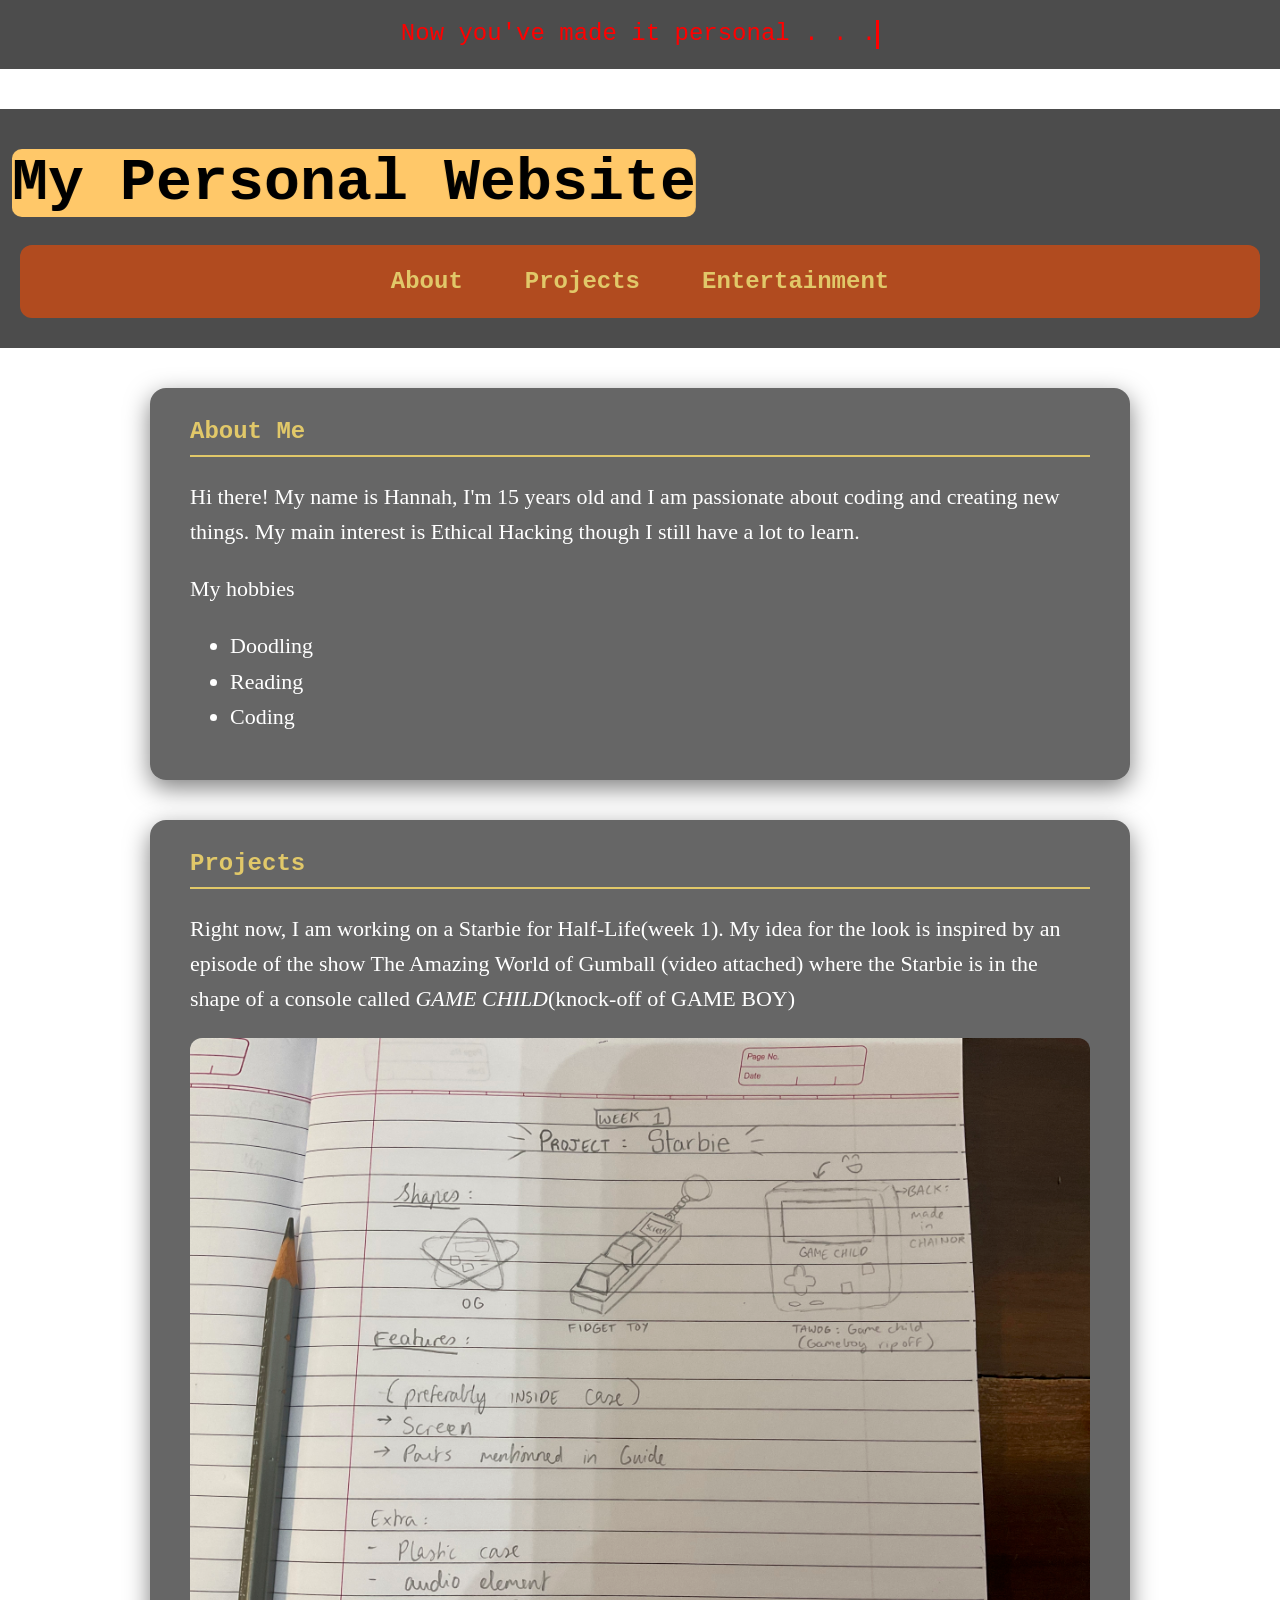
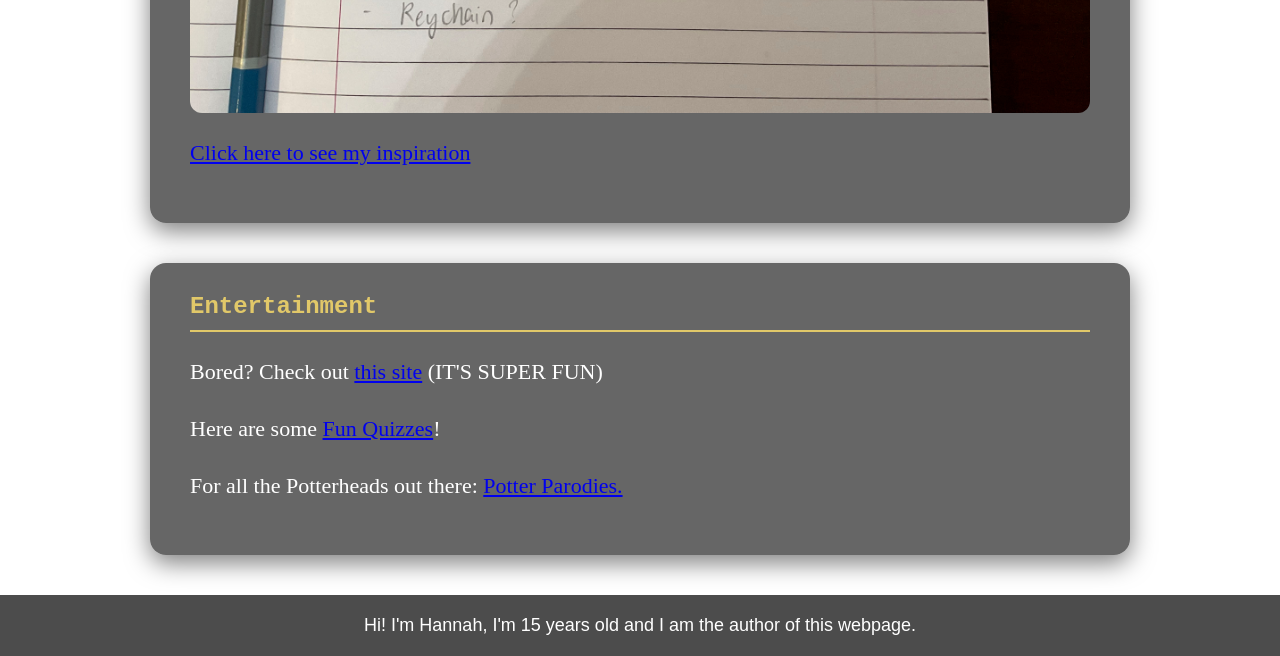
==== index.html @ e199ce32 "Renamed main.html to index.html and modified main.css to update styles for the index page." ====
<!DOCTYPE html>
<html>
<head><title>  My Personal Website  </title>
    <meta name="viewport" content="width=device-width, initial-scale=1">
    <link rel="stylesheet" href="main.css">

</head>
<header><p class="typing">Now you've made it personal . . .   </p></header>
<body>
    <header>
<h1>
    <marquee scrollamount = "30" direction = "left" behavior = "alternate">
        <mark>My Personal Website</mark></marquee></h1>

<nav>
    <a href="#about">About</a>
    <a href="#projects">Projects</a>
    <a href="#entertainment">Entertainment</a>
</nav>
</header>
<section id="about">
<h2>About Me</h2>
<p>Hi there! My name is Hannah, I'm 15 years old and I am passionate about coding and creating new things. My main interest is Ethical Hacking though I still have a lot to learn.</p>


<p>My hobbies</p>
<ul>
    <li>Doodling</li>
    <li>Reading</li>
    <li>Coding</li>
</ul>
</section>

<section id="projects">
    <h2>Projects</h2>
    <p>Right now, I am working on a Starbie for Half-Life(week 1). My idea for the look is inspired by an episode of the show The Amazing World of Gumball (video attached) where the Starbie is in the shape of a console called <i>GAME CHILD</i>(knock-off of GAME BOY)</p>
    <img src="StarbieDraftPlan.jpg"alt="Starbie Plan (for week 1)" width="500" height="540">
    <p><a href="https://www.youtube.com/embed/u7JuNHFBRnM?si=xeoNb9q-H4W1TxR8" target="_blank">Click here to see my inspiration</a></p>
</section>

<section id="entertainment">
    <h2>Entertainment</h2>
    <p>Bored? Check out <a href="https://neal.fun" target="_blank">this site</a> (IT'S SUPER FUN)</p>
    <p>Here are some <a href="https://www.arealme.com" target="_blank">Fun Quizzes</a>!</p>
    <p>For all the Potterheads out there: <a href="https://www.youtube.com/embed/FPrdvJ9ts4w?si=kvIaHGB82zMGBKN-" target="_blank">Potter Parodies.</a></p>
   </section>

<footer>Hi! I'm Hannah, I'm 15 years old and I am the author of this webpage.</footer>

</body>
</html>
---- main.css ----
html{
    scroll-behaviour: smooth;
}
header{
    background-color: rgba(0,0,0,0.7);
    text-align: center;
    padding: 20px 0;
    margin-bottom: 40px;
}
.typing{
    line-height:1.2;
    margin:0 auto;
    padding:0;
    font-family:'courier new',courier,monospace;
    color: rgb(255, 0, 0);
    font-size: 24px;
    width: 33ch;
    overflow:hidden;
    white-space:nowrap;
    border-right: 3px solid rgb(255, 0, 0);
    animation: type 3s steps(28),blink 0.7s step-end infinite;
}
@keyframes type{
    from{
        width:0;
    }
}
@keyframes blink{
    50%{
        border-color:transparent;
    }
}

::-webkit-scrollbar{width:12px;}
::-webkit-scrollbar-track{background: rgb(0, 0, 0);}
::-webkit-scrollbar-thumb{background:rgb(71, 29, 255);border-radius:6px;}

body{
    background-image:url("https://wallpapercave.com/wp/wp13196799.jpg");
    background-size:cover;
    background-position:center;
    background-repeat:no-repeat;
    background-attachment:fixed;
    min-height:100vh;
    margin:0;
    color:white;
    font-family:cursive;
}

h1{
    color:royalblue;
    font-family:'Courier New', Courier, monospace;
    font-size: 60px;
    margin:20px 0 0;
    padding:0;
}

h1 mark{
    background-color: rgb(255,200,105);
    padding:0 10;
    border-radius: 10px;
}

nav {
    background-color:rgba(216, 76, 16, 0.73);
    padding:15px;
    display: flex;
    justify-content: center;
    gap:30px;
    border-radius:12px;
    margin:10px 20px;
    position: sticky;
    top: 10px;
    z-index:10;
}
nav a {
    color: rgb(225,200,105);
    font-family:'Courier New', Courier, monospace;
    font-size:24px;
    font-weight: bold;
    text-decoration:none;
    padding:8px 16px;
    border-radius:8px;
    transition:background-color 0.2s;
}
nav a:hover{
    background-color: rgb(244, 122, 0);
    color:white;
}

section{
    background-color:rgba(0,0,0,0.6);
    max-width:900px;
    margin:40px auto;
    padding:30px 40px;
    border-radius:16px;
    box-shadow:0 8px 25px rgba(0,0,0,0.5);
    scroll-margin-top:100px;
}
h2{
    color:rgb(225,200,105);
    font-family:'Courier New', Courier, monospace;
    font: size 40px;
    margin-top:0;
    border-bottom:2px solid rgb(225,200,105);
    padding-bottom:10px;
}
h3{
    font-size: 32px;
    margin-bottom:10px;
}
p,li{
    font-size:22px;
    line-height:1.6;
}
ul{
    list-style-type: disc;
}

img{
    display:block;
    width:100%;
    height: auto;
    margin:20px auto;
    border-radius: 12px;
}
iframe{
    display:block;
    width:100%;
    aspect-ratio:16/9;
    height:auto;
    border: none;
    border-radius: 12px;
    margin: 20px 0;
}

footer{
    background-color: rgba(0,0,0,0.7);
    text-align: center;
    padding: 20px;
    font-family: 'Segoe UI', Tahoma, Geneva, Verdana, sans-serif;
    font-size: 18px;
    margin-top: 40px;
}
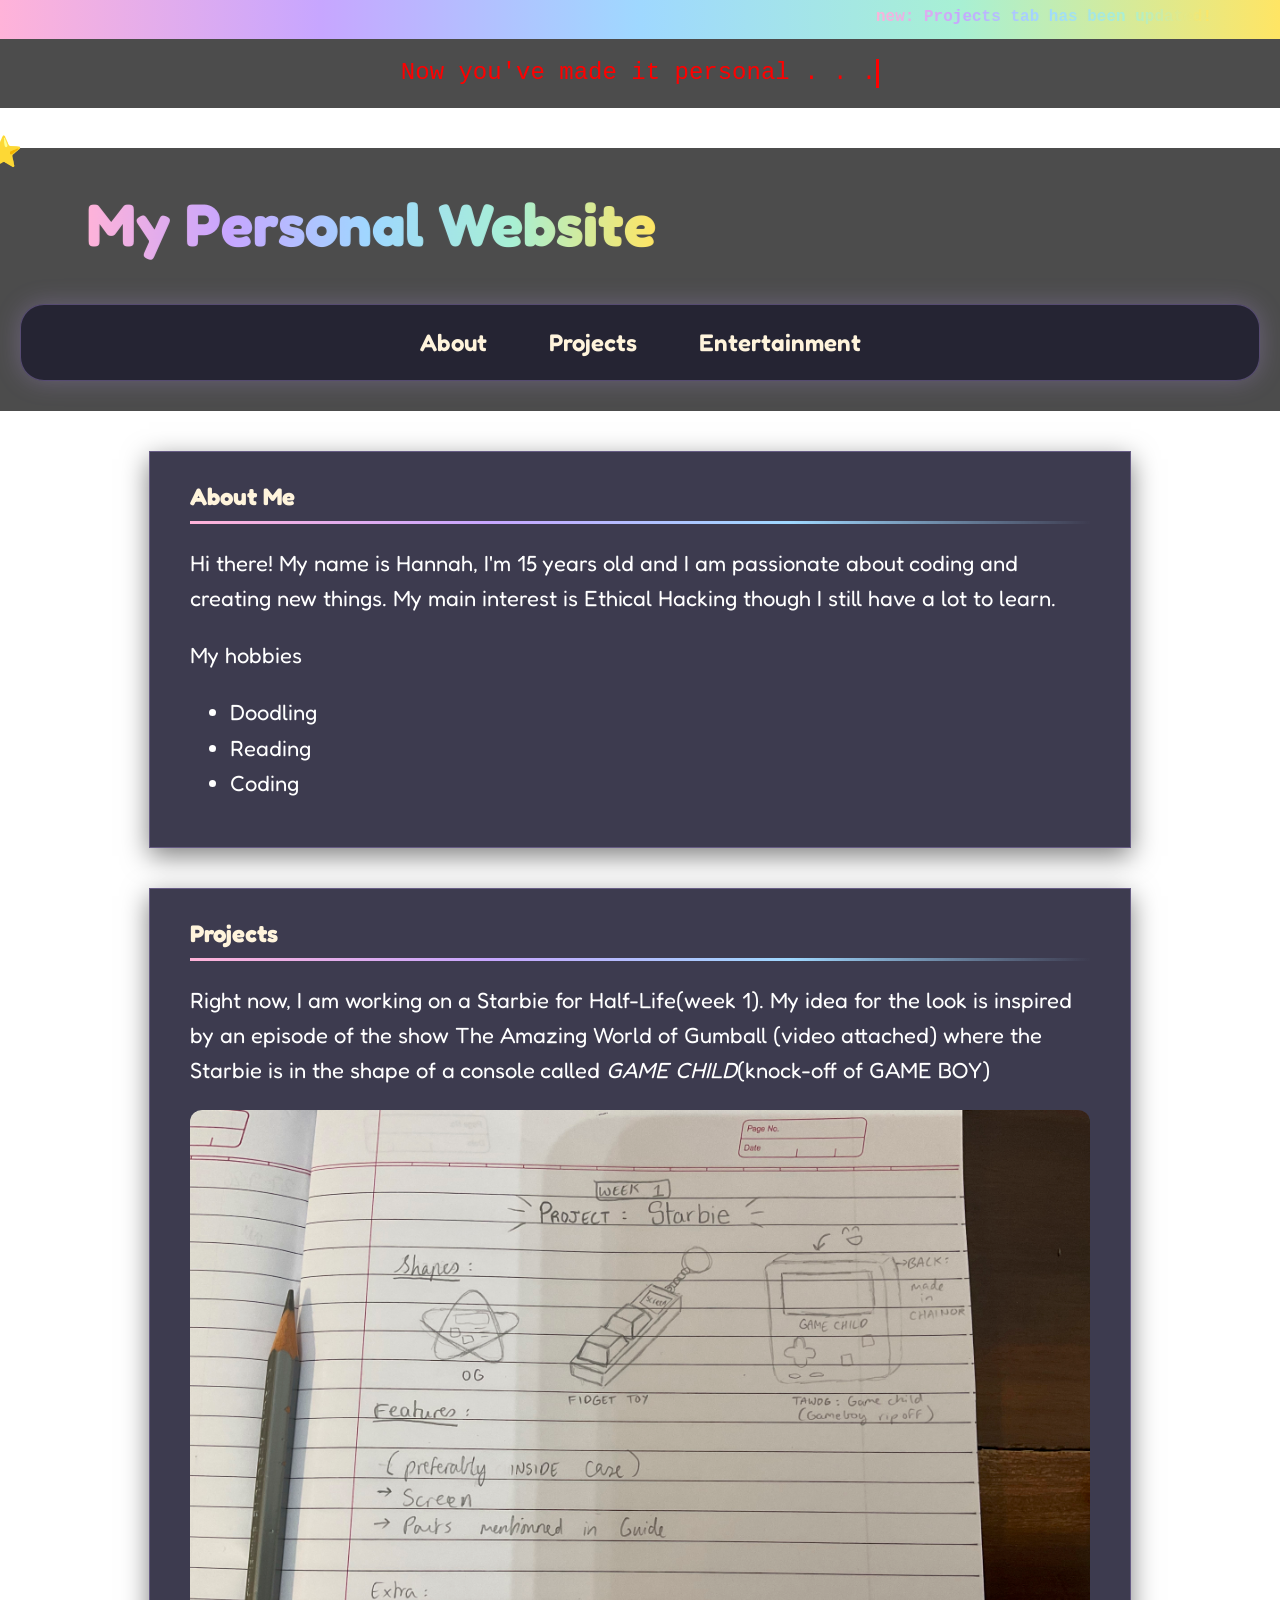
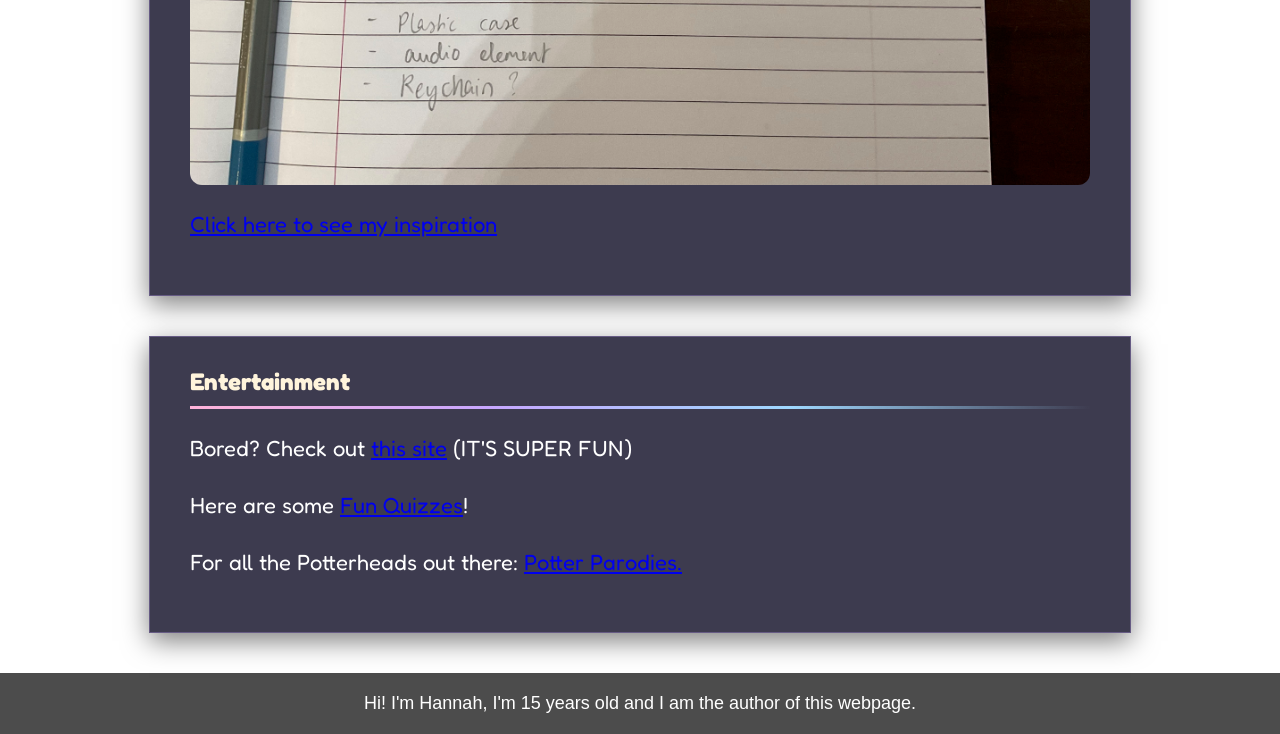
==== commit f777ac59: "Separate pages for website instead of sections" ====
--- a/index.html
+++ b/index.html
@@ -3,9 +3,20 @@
 <head><title>  My Personal Website  </title>
     <meta name="viewport" content="width=device-width, initial-scale=1">
     <link rel="stylesheet" href="main.css">
+    <link href ="https://fonts.googleapis.com/css2?family=Fredoka:wght@400;600&display=swap"rel="stylesheet">
 
 </head>
+
+<div class="banner"><marquee scrollamount = "20" direction = "left" behaviour = "alternate"><mark>new: Projects tab has been updated!</mark></marquee></div>
+
 <header><p class="typing">Now you've made it personal . . .   </p></header>
+
+<div id="cursor">⭐️</div>
+<script>
+    const cursor =document.getElementById("cursor");
+    document.addEventListener("mousemove",(e)=>{cursor.style.left=e.clientX+"px";cursor.style.top=e.clientY+"px";});
+</script>
+
 <body>
     <header>
 <h1>
@@ -13,8 +24,8 @@
         <mark>My Personal Website</mark></marquee></h1>
 
 <nav>
-    <a href="#about">About</a>
-    <a href="#projects">Projects</a>
+    <a href="index.html">About</a>
+    <a href="projects.html">Projects</a>
     <a href="#entertainment">Entertainment</a>
 </nav>
 </header>
--- a/main.css
+++ b/main.css
@@ -35,74 +35,145 @@
 ::-webkit-scrollbar-track{background: rgb(0, 0, 0);}
 ::-webkit-scrollbar-thumb{background:rgb(71, 29, 255);border-radius:6px;}
 
+
+*{cursor:none;}
+#cursor{
+    position:fixed;
+    margin-left:-15px;
+    margin-top:-15px;
+    font-size:30px;
+    color:rgb(225,200,105);
+    pointer-events:none;
+    z-index:9999;
+    animation:twinkle 1.2s ease-in-out infinite;
+}
+@keyframes twinkle{
+    0%,100%{
+        transform:scale(1);
+        text-shadow:0 0 5px white;
+    }
+    50%{
+        transform: scale(1.25);
+        text-shadow:0 0 15px white,0 0 30px rgb(225,200,105);
+    }
+}
+
 body{
-    background-image:url("https://wallpapercave.com/wp/wp13196799.jpg");
-    background-size:cover;
-    background-position:center;
+    min-height: 100vh;
+    margin:0;
+    color: white;
+    font-family:'Fredoka',sans-serif;
+}
+body{
+    background-image:url("https://img.magnific.com/free-photo/anime-night-sky-illustration_23-2151684322.jpg?semt=ais_hybrid&w=740&q=80");
+    background-size:130% auto;
+    
+    background-attachment:fixed;
     background-repeat:no-repeat;
-    background-attachment:fixed;
     min-height:100vh;
     margin:0;
     color:white;
-    font-family:cursive;
-}
-
+    font-family:'Fredoka',sans-serif;
+    animation:parallax linear;
+    animation-timeline:scroll();
+    
+}
+
+@keyframes parallax{
+    from{background-position:center top;}
+    to  {background-position: center bottom;}}
+
+
+.banner{
+    background: linear-gradient(90deg,#ffb3d9,#c7a6ff,#9fd8ff,#a8f0d4,#FFE564);
+    color:black;
+    padding:8px;
+    font-family:'courier New', Courier,monospace;
+    font-weight:bold;
+}
+.banner mark{
+    background: linear-gradient(90deg,#ffb3d9,#c7a6ff,#9fd8ff,#a8f0d4,#FFE564);
+    -webkit-background-clip: text;
+    background-clip:text;
+    color:transparent;
+    text-shadow:none;
+}
 h1{
     color:royalblue;
-    font-family:'Courier New', Courier, monospace;
+    font-family:'Fredoka',sans-serif;
     font-size: 60px;
-    margin:20px 0 0;
+    margin:20px 0 30px;
     padding:0;
-}
+    position:relative;
+    animation:float linear;
+    animation-timeline: view();
+}
+@keyframes float{
+    from{top:0px;}
+    to  {top:70px;}}
+
 
 h1 mark{
-    background-color: rgb(255,200,105);
-    padding:0 10;
-    border-radius: 10px;
+    background: linear-gradient(90deg, #ffb3d9,#c7a6ff,#9fd8ff,#a8f0d4,#FFE564);
+    -webkit-background-clip: text;
+    background-clip:text;
+    color:transparent;
+    text-shadow:none;
 }
 
 nav {
-    background-color:rgba(216, 76, 16, 0.73);
+    background-color:rgba(13,11,36,0.6);
+    border:1px solid rgba(199,166,255,0.3);
+    box-shadow: 0 0 25px rgba(199,166,255,0.25);
     padding:15px;
-    display: flex;
-    justify-content: center;
+    display:flex;
+    justify-content:center;
     gap:30px;
-    border-radius:12px;
+    border-radius: 24px;
     margin:10px 20px;
     position: sticky;
-    top: 10px;
+    top:10px;
     z-index:10;
 }
 nav a {
-    color: rgb(225,200,105);
-    font-family:'Courier New', Courier, monospace;
+    color: #fff4dc;
+    font-family:'Fredoka',sans-serif;
     font-size:24px;
-    font-weight: bold;
+    font-weight: 600;
     text-decoration:none;
     padding:8px 16px;
-    border-radius:8px;
+    border-radius:20px;
     transition:background-color 0.2s;
 }
 nav a:hover{
-    background-color: rgb(244, 122, 0);
-    color:white;
+    background:linear-gradient(90deg,#ffb3d9,#c7a6ff,#9fd8ff);
+    color:#0d0b24;
 }
 
 section{
-    background-color:rgba(0,0,0,0.6);
+    background-color:rgba(13,11,36,0.8);
+    border:1px solid rgba(199,166,255,0.3);
+    box-shadow:0 0 25px rgba(199,166,255,0.3);
     max-width:900px;
     margin:40px auto;
     padding:30px 40px;
-    border-radius:16px;
     box-shadow:0 8px 25px rgba(0,0,0,0.5);
     scroll-margin-top:100px;
+    animation: slide-up linear;
+    animation-timeline: view();
+    animation-range:0% 40%;
+}
+@keyframes slide-up{
+    from{transform:translate(0px,100px);}
+    to  {transform:translate(0px,0px);}
 }
 h2{
-    color:rgb(225,200,105);
-    font-family:'Courier New', Courier, monospace;
+    font-family:'Fredoka',sans-serif;
     font: size 40px;
     margin-top:0;
-    border-bottom:2px solid rgb(225,200,105);
+    border-bottom:3px solid;
+    border-image: linear-gradient(90deg, #ffb3d9,#c7a6ff,#9fd8ff,transparent) 1;
+    color:#fff4dc;
     padding-bottom:10px;
 }
 h3{
@@ -142,3 +213,5 @@
     font-size: 18px;
     margin-top: 40px;
 }
+
+
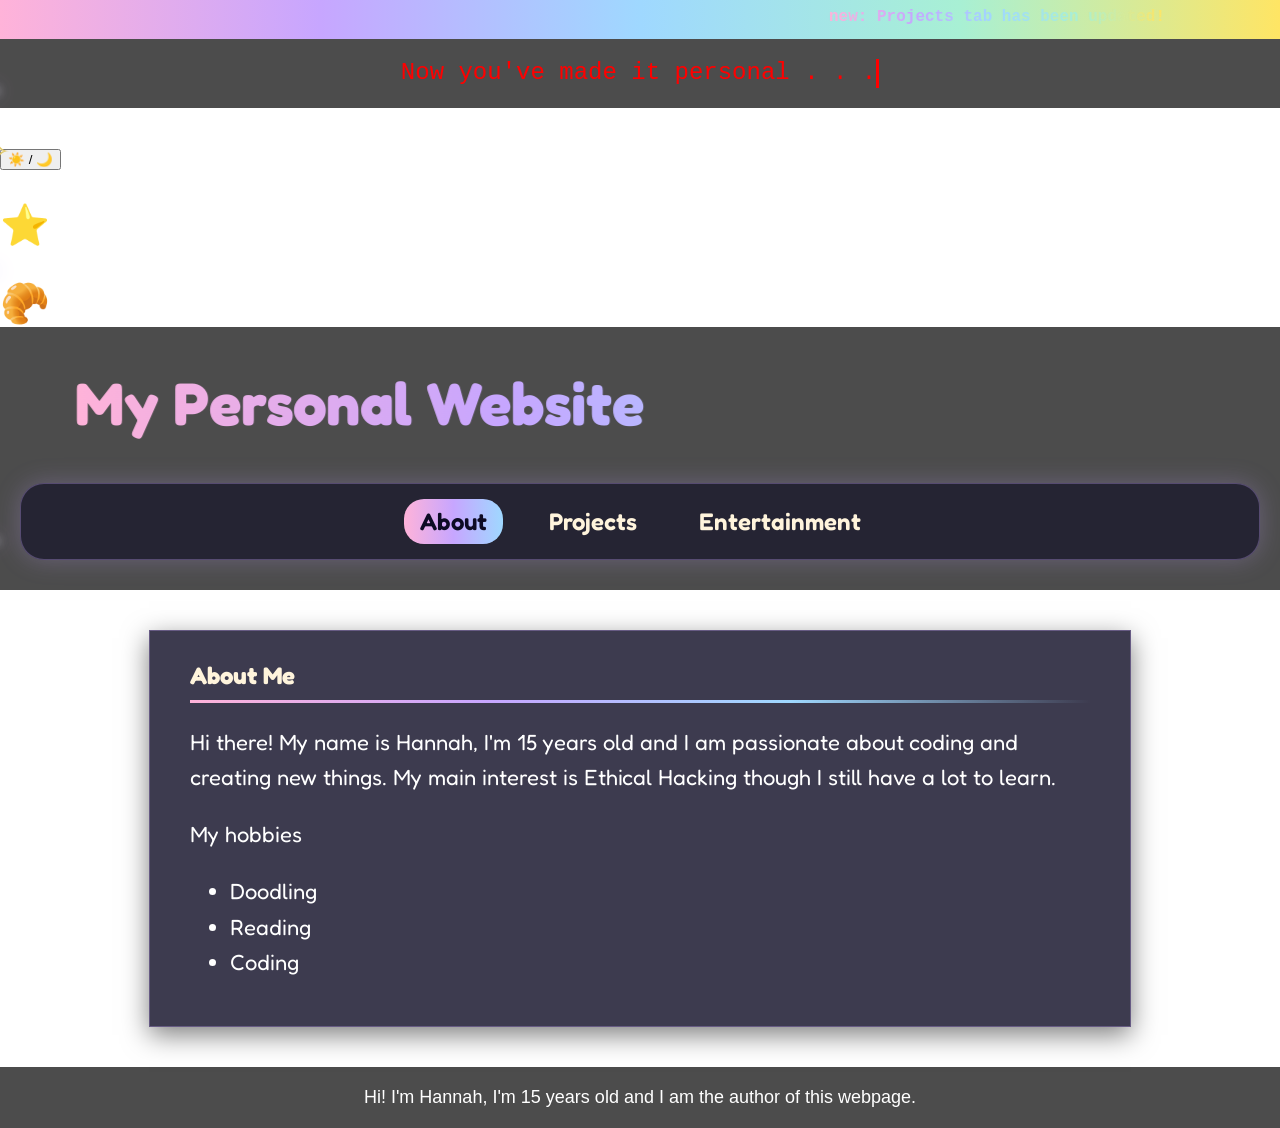
==== commit 8765c62f: "adding similar features onto other pages" ====
--- a/index.html
+++ b/index.html
@@ -11,22 +11,98 @@
 
 <header><p class="typing">Now you've made it personal . . .   </p></header>
 
-<div id="cursor">⭐️</div>
+<div id="cursor">✧</div>
+
+<div id="lightbox"><img id="lightbox-img" alt=""></div>
+
+<div class="progress"></div>
+
+
+<div class="star-game"></div>
+<button id="theme-btn"> ☀️ / 🌙 </button>
+
+<p><span id="star" class="floaty">⭐️</span>clicked <span id="count"> 0 </span> times</p>
+</div>
+<body>
+
 <script>
     const cursor =document.getElementById("cursor");
     document.addEventListener("mousemove",(e)=>{cursor.style.left=e.clientX+"px";cursor.style.top=e.clientY+"px";});
+
+document.getElementById("theme-btn").addEventListener("click",()=>{
+    document.body.classList.toggle("day");
+});
+
+
+let count=0;
+document.getElementById("star").addEventListener("click",()=>{
+    count++;
+    document.getElementById("count").textContent=count;
+});
+
+const lightbox=document.getElementById("lightbox");
+const lightboxImg=document.getElementById("lightbox-img");
+document.querySelectorAll(".card").forEach((card)=>{
+    card.addEventListener("click",()=>{
+        lightboxImg.src=card.querySelector(".art").src;
+        lightbox.classList.add("open");
+    });
+});
+lightbox.addEventListener("click",()=>{
+    lightbox.classList.remove("open");
+});
+
+const gallery =document.getElementById("gallery");
+if (gallery){
+
+const gallery=document.getElementById("gallery");
+gallery.addEventListener("mousemove",(e)=>{
+    const box=gallery.getBoundingClientRect();
+    const x=(e.clientX - box.left)/box.width - 0.5;
+    const y=(e.clientY - box.top)/box.height - 0.5;
+    gallery.style.setProperty("--mx",x);
+    gallery.style.setProperty("--my",y);
+});
+gallery.addEventListener("mouseleave",()=>{
+    gallery.style.setProperty("--mx",0);
+    gallery.style.setProperty("--my",0);
+});
+}
+
+document.addEventListener("click",(e)=>{
+    for(let i=0;i<6;i++){
+        const s = document.createElement("span");
+        s.className="burst";
+        s.textContent="✨";
+        s.style.left=e.clientX+"px";
+        s.style.top=e.clientY+"px";
+        s.style.setProperty("--dx",(Math.random() *200 - 100) + "px");
+        s.style.setProperty("--dy",(Math.random() *200 - 100) + "px")
+        document.body.appendChild(s);
+        setTimeout(()=>s.remove(),600);
+    }
+});
+
+
+
 </script>
 
-<body>
+
+<div class="shooting-star"></div>
+<div class="shooting-star" style="top:30%;animation-delay:3s;"></div>
+<div class="shooting-star" style="top:60%;animation-delay:6s"></div>
+
+<span class="floaty">🥐</span>
+
     <header>
 <h1>
     <marquee scrollamount = "30" direction = "left" behavior = "alternate">
         <mark>My Personal Website</mark></marquee></h1>
 
 <nav>
-    <a href="index.html">About</a>
+    <a href="index.html" class="active">About</a>
     <a href="projects.html">Projects</a>
-    <a href="#entertainment">Entertainment</a>
+    <a href="entertainment.html">Entertainment</a>
 </nav>
 </header>
 <section id="about">
@@ -42,19 +118,6 @@
 </ul>
 </section>
 
-<section id="projects">
-    <h2>Projects</h2>
-    <p>Right now, I am working on a Starbie for Half-Life(week 1). My idea for the look is inspired by an episode of the show The Amazing World of Gumball (video attached) where the Starbie is in the shape of a console called <i>GAME CHILD</i>(knock-off of GAME BOY)</p>
-    <img src="StarbieDraftPlan.jpg"alt="Starbie Plan (for week 1)" width="500" height="540">
-    <p><a href="https://www.youtube.com/embed/u7JuNHFBRnM?si=xeoNb9q-H4W1TxR8" target="_blank">Click here to see my inspiration</a></p>
-</section>
-
-<section id="entertainment">
-    <h2>Entertainment</h2>
-    <p>Bored? Check out <a href="https://neal.fun" target="_blank">this site</a> (IT'S SUPER FUN)</p>
-    <p>Here are some <a href="https://www.arealme.com" target="_blank">Fun Quizzes</a>!</p>
-    <p>For all the Potterheads out there: <a href="https://www.youtube.com/embed/FPrdvJ9ts4w?si=kvIaHGB82zMGBKN-" target="_blank">Potter Parodies.</a></p>
-   </section>
 
 <footer>Hi! I'm Hannah, I'm 15 years old and I am the author of this webpage.</footer>
 
--- a/main.css
+++ b/main.css
@@ -57,6 +57,76 @@
         text-shadow:0 0 15px white,0 0 30px rgb(225,200,105);
     }
 }
+
+
+nav a.active{
+    background:linear-gradient(90deg, #ffb3d9,#c7a6ff,#9fd8ff);
+    color:#0d0b24
+}
+
+@view-transition{
+    navigation:auto;
+}
+
+.star-game{
+display:flex;
+flex-direction:column;
+align-items:center;
+gap:12px;}
+body.day{
+    background-image:url("sunrise.jpg")
+}
+body.day section,
+body.day nav{
+    background-color:rgba(255,255,255,0.7);
+    color:#2b1c33;
+}
+body.day h2,
+body.day nav a{
+    color:#2b1c33;
+}
+
+
+
+#lightbox{
+    display:none;
+    position:sticky;
+    inset:0;
+    background-color:rgba(13,11,36,0.92);
+    z-index:9000;
+    justify-content:center;
+    align-items:center;
+}
+#lightbox.open{
+    display:flex;
+}
+#lightbox img{
+    max-width:90%;
+    max-height:90%;
+    margin:0;
+    width:auto;
+    border-radius:16px;
+    box-shadow:0 0 40px rgba(199,166,255,0.4);
+}
+
+
+.progress{
+    position:fixed;
+    top:0;
+    left:0;
+    height:4px;
+    width:100%;
+    background:linear-gradient(90deg, #ffb3d9,#c7a6ff,#9fd8ff,#a8f0d4,#FFE564);
+    transform-origin:left;
+    z-index:9998;
+    animation:grow linear;
+    animation-timeline:scroll();
+}
+@keyframes grow{
+    from{transform:scaleX(0);}
+    to{transform:scaleX(1);}
+}
+
 
 body{
     min-height: 100vh;
@@ -83,6 +153,47 @@
     from{background-position:center top;}
     to  {background-position: center bottom;}}
 
+.shooting-star{
+    position:fixed;
+    top:10%;
+    left:-150px;
+    width:150px;
+    height:2px;
+    background:linear-gradient(90deg,transparent,#fff4dc);
+    border-radius:2px;
+    pointer-events:none;
+    box-shadow:0 0 10px white,0 0 20px #c7a6ff;
+    z-index:0;
+    animation:shoot 9s linear infinite;
+}
+@keyframes shoot{
+    0%{transform:translate(0,0) rotate(15deg);opacity:0;}
+    5%{opacity:1;}
+    20%{transform:translate(200vw,30vh) rotate(15deg);opacity:0;}
+    100%{opacity:0;}
+}
+
+
+.floaty{
+    display:inline-block;
+    font-size:40px;
+    animation:bob 3s ease-in-out infinite;
+}
+@keyframes bob{
+    0%,100%{transform:translateY(0);}
+    50%{transform:translateY(-12px);}
+}
+.burst{
+    position:fixed;
+    color:#FFE564;
+    pointer-events:none;
+    z-index:9999;
+    animation:burst 0.6s ease-out forwards;
+}
+@keyframes burst{
+    to{transform:translate(var(--dx),var(--dy))scale(0.3); opacity:0;}
+}
+
 
 .banner{
     background: linear-gradient(90deg,#ffb3d9,#c7a6ff,#9fd8ff,#a8f0d4,#FFE564);
@@ -119,6 +230,12 @@
     background-clip:text;
     color:transparent;
     text-shadow:none;
+    background-size:300% auto;
+    animation: shimmer 6s linear infinite;
+}
+@keyframes shimmer{
+    from{background-position:0% center;}
+    to{background-position:300% center;}
 }
 
 nav {
@@ -215,3 +332,70 @@
 }
 
 
+.gallery{
+    --mx:0;
+    --my:0;
+    display:grid;
+    grid-template-columns:repeat(auto-fit,minmax(240px,1fr));
+    grid-auto-rows:320px;
+    gap:20px;
+}
+#gallery-section{
+    max-width:1300px;
+}
+.card{
+    position:relative;
+    overflow:hidden;
+    border-radius:20px;
+    border:1px solid rgba(199,166,255,0.3);
+    box-shadow:0 0 25px rgba(199,166,255,0.25);
+    display:flex;
+    align-items:flex-end;
+    padding:16px;
+}
+@media(min-width:900px){
+    .card.tall{grid-row:span 2;}
+    .card.wide{grid-column:span 2;}
+}
+.card .art{
+    position:absolute;
+    top:-8%;
+    left:-8%;
+    width:116%;
+    height:116%;
+    margin:0;
+    border-radius:0;
+    object-fit:contain;
+    transform:translate(calc(var(--mx)*var(--depth)*1px),calc(var(--my)*var(--depth)*1px));
+    transition:transform 0.1s ease-out;
+
+}
+.card{
+    background-color:rgba(13,11,36,0.9);
+}
+
+.card .label{
+    position:relative;
+    z-index:2;
+    background-color:rgba(13,11,36,0.85);
+    border-radius:14px;
+    padding:6px 10px;
+    transform: translate(calc(var(--mx)*var(--depth)*(-0.35px)),calc(var(--my)*var(--depth)*(-0.35px)));
+    transition:transform 0.1s ease-out;
+}
+
+.card .label h3{
+    margin:0 0 4px;
+    font-size:17px;
+    color:#fff4dc;
+}
+
+.card .label p {
+    margin:0;
+    font-size:14px;
+    color:#c7a6ff;
+}
+@media (prefers-reduced-motion:reduce){
+    .card.art,
+    .card.label{transform:none;}
+}
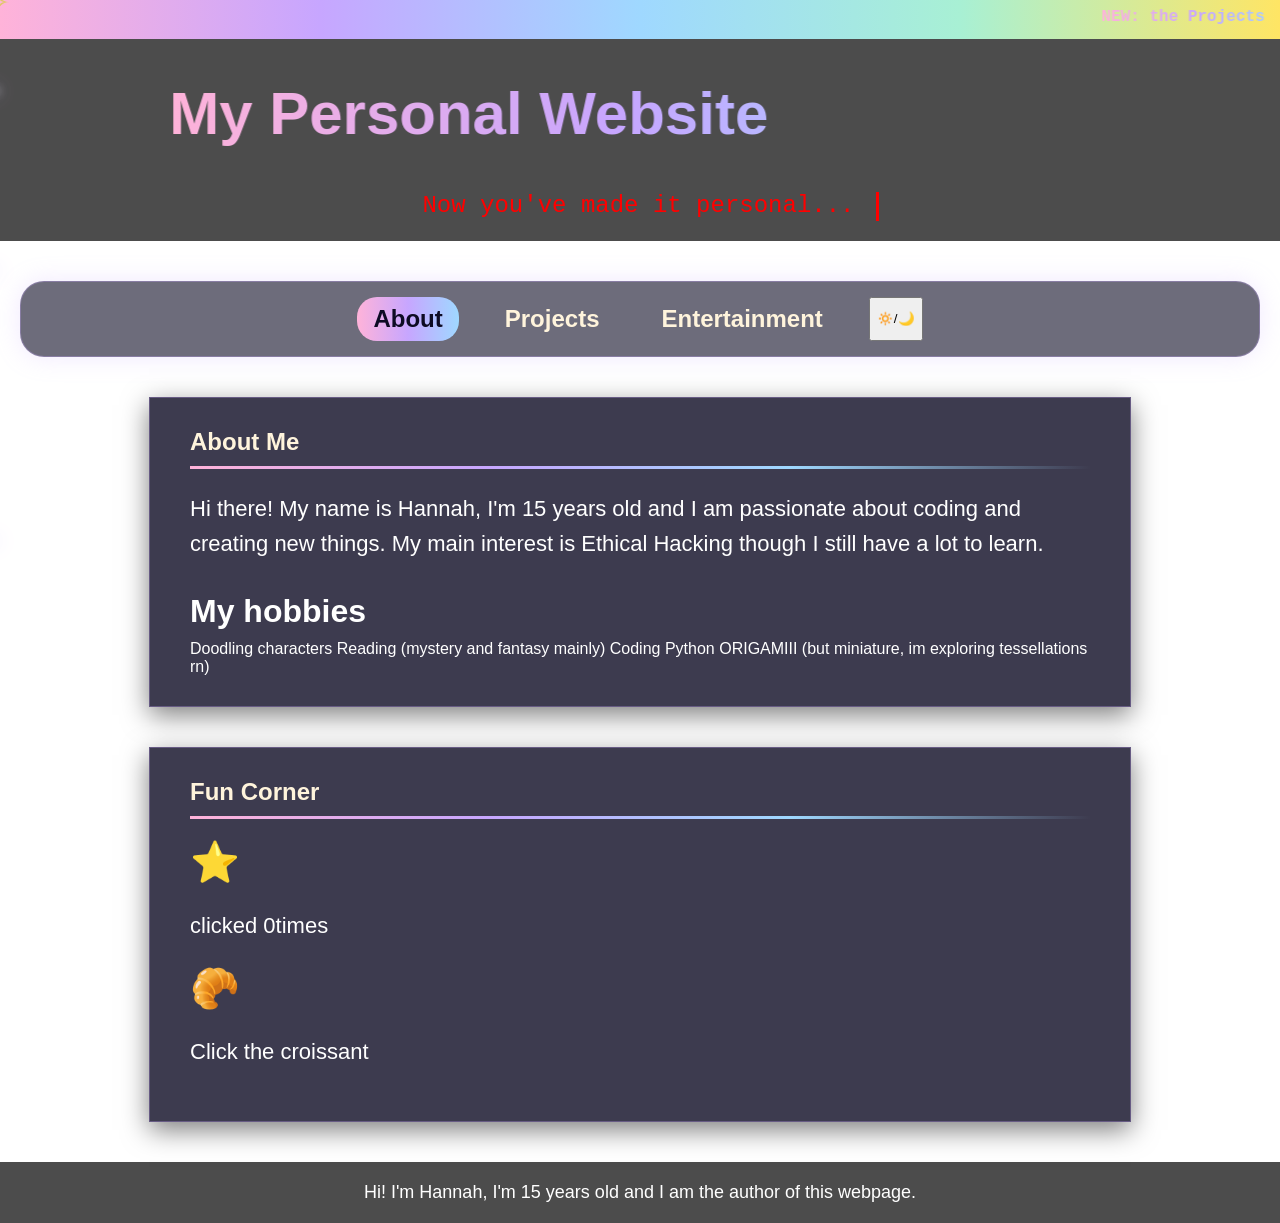
==== commit e1d5ae3e: "added more info to the pages, it's more organised." ====
--- a/index.html
+++ b/index.html
@@ -3,123 +3,79 @@
 <head><title>  My Personal Website  </title>
     <meta name="viewport" content="width=device-width, initial-scale=1">
     <link rel="stylesheet" href="main.css">
-    <link href ="https://fonts.googleapis.com/css2?family=Fredoka:wght@400;600&display=swap"rel="stylesheet">
+    <link href ="https://fonts.googleapis.com/css2?family=Baloo+2:wght@600;800&family=Nunito:wght@400;600;700&family=Space+Mono:wght@400;700&display=swap"rel="stylesheet">
 
 </head>
+<body>
 
-<div class="banner"><marquee scrollamount = "20" direction = "left" behaviour = "alternate"><mark>new: Projects tab has been updated!</mark></marquee></div>
-
-<header><p class="typing">Now you've made it personal . . .   </p></header>
+<svg width="0" height="0"style="position:absolute;">
+    <filter id="wobble">
+        <feTurbulence type="fractalNoise"baseFrequency="0.02" numOctaves="2"seed="1">
+            <animate atrributeName="seed" values="1;2;3;4"dur="0.4s"repeatCount="indefinite"/>
+        </feTurbulence>
+        <feDisplacementMap in="SourceGraphic" scal="6"/>
+    </filter>
+</svg>
 
 <div id="cursor">✧</div>
-
-<div id="lightbox"><img id="lightbox-img" alt=""></div>
-
 <div class="progress"></div>
-
-
-<div class="star-game"></div>
-<button id="theme-btn"> ☀️ / 🌙 </button>
-
-<p><span id="star" class="floaty">⭐️</span>clicked <span id="count"> 0 </span> times</p>
-</div>
-<body>
-
-<script>
-    const cursor =document.getElementById("cursor");
-    document.addEventListener("mousemove",(e)=>{cursor.style.left=e.clientX+"px";cursor.style.top=e.clientY+"px";});
-
-document.getElementById("theme-btn").addEventListener("click",()=>{
-    document.body.classList.toggle("day");
-});
-
-
-let count=0;
-document.getElementById("star").addEventListener("click",()=>{
-    count++;
-    document.getElementById("count").textContent=count;
-});
-
-const lightbox=document.getElementById("lightbox");
-const lightboxImg=document.getElementById("lightbox-img");
-document.querySelectorAll(".card").forEach((card)=>{
-    card.addEventListener("click",()=>{
-        lightboxImg.src=card.querySelector(".art").src;
-        lightbox.classList.add("open");
-    });
-});
-lightbox.addEventListener("click",()=>{
-    lightbox.classList.remove("open");
-});
-
-const gallery =document.getElementById("gallery");
-if (gallery){
-
-const gallery=document.getElementById("gallery");
-gallery.addEventListener("mousemove",(e)=>{
-    const box=gallery.getBoundingClientRect();
-    const x=(e.clientX - box.left)/box.width - 0.5;
-    const y=(e.clientY - box.top)/box.height - 0.5;
-    gallery.style.setProperty("--mx",x);
-    gallery.style.setProperty("--my",y);
-});
-gallery.addEventListener("mouseleave",()=>{
-    gallery.style.setProperty("--mx",0);
-    gallery.style.setProperty("--my",0);
-});
-}
-
-document.addEventListener("click",(e)=>{
-    for(let i=0;i<6;i++){
-        const s = document.createElement("span");
-        s.className="burst";
-        s.textContent="✨";
-        s.style.left=e.clientX+"px";
-        s.style.top=e.clientY+"px";
-        s.style.setProperty("--dx",(Math.random() *200 - 100) + "px");
-        s.style.setProperty("--dy",(Math.random() *200 - 100) + "px")
-        document.body.appendChild(s);
-        setTimeout(()=>s.remove(),600);
-    }
-});
-
-
-
-</script>
-
 
 <div class="shooting-star"></div>
 <div class="shooting-star" style="top:30%;animation-delay:3s;"></div>
-<div class="shooting-star" style="top:60%;animation-delay:6s"></div>
+<div class="shooting-star" style="top:60%;animation-delay:6s;"></div>
+<div class="banner">
+<marquee scrollamount="10"behaviour="alternate"><mark><b>NEW:</b> the Projects tab has beeen updated!</mark></marquee>
+</div>
 
-<span class="floaty">🥐</span>
-
-    <header>
+<header>
 <h1>
     <marquee scrollamount = "30" direction = "left" behavior = "alternate">
         <mark>My Personal Website</mark></marquee></h1>
-
+        <p class="typing">Now you've made it personal...</p>
+</header>
 <nav>
     <a href="index.html" class="active">About</a>
     <a href="projects.html">Projects</a>
     <a href="entertainment.html">Entertainment</a>
+    
+    <button id="theme-btn"class="theme-btn"title="Light mode/Dark mode">🔅/🌙</button>
 </nav>
-</header>
+<main>
 <section id="about">
 <h2>About Me</h2>
 <p>Hi there! My name is Hannah, I'm 15 years old and I am passionate about coding and creating new things. My main interest is Ethical Hacking though I still have a lot to learn.</p>
 
+<h3>My hobbies</h3>
+<div class="pills">
+<span> Doodling characters</span>
+<span> Reading (mystery and fantasy mainly)</span>
+<span> Coding Python</span>
+<span> ORIGAMIII (but miniature, im exploring tessellations rn)</span>
+</div>
 
-<p>My hobbies</p>
-<ul>
-    <li>Doodling</li>
-    <li>Reading</li>
-    <li>Coding</li>
-</ul>
 </section>
 
+<section id="fun-corner">
+    <h2>Fun Corner</h2>
+    <div class="fun-row">
+        <div class="fun-item">
+            <span id="star" class="floaty">⭐️</span>
+            <p>clicked <span id="count">0</span>times</p>
+        </div>
+        
+        <div class="fun-item">
+            <span id="croissant" class="floaty">🥐</span>
+            <p id="croissant-msg">Click the croissant</p>
+        </div>
+    </div>
+</section>
+</main>
 
 <footer>Hi! I'm Hannah, I'm 15 years old and I am the author of this webpage.</footer>
 
+
+<script src="script.js"></script>
+
+
 </body>
 </html>
--- a/main.css
+++ b/main.css
@@ -267,6 +267,72 @@
     color:#0d0b24;
 }
 
+
+.card::before,
+.card::after{
+    content:"";
+    position:absolute;
+    width:40px;
+    height:40px;
+    border-color:#a8f0d4;
+    border-style: solid;
+    opacity:0;
+    pointer-events:none;
+    transition:all 0.3s ease-out;
+}
+.card::before{
+    top:-30px;
+    left:-30px;
+    border-width:3px 0 0 3px;
+}
+.card::after{
+    bottom:-30px;
+    right:-30px;
+    border-width:0 3px 3px 0;
+}
+.card:hover::before{
+    top:-10px;
+    right:-10px;
+    opacity:1;
+}
+.card:hover::after{
+    bottom:10px;
+    right:10px;
+    opacity:1;
+}
+
+section{postion:relative;}
+section:not(#gallery-section)::after{
+content:"";
+    position:absolute;
+    inset:0px;
+    border-radius:inherit;
+    background:radial-gradient(circle 200px at var(--x) var(--y), rgba(159,216,255,0.18),transparent);
+    opacity:0;
+    pointer-events:none;
+    transition: opacity 0.3s;
+}
+section:not(#gallery-section):hover::after{opacity:1;}
+
+nav{position:sticky;}
+nav::after{
+    content:"";
+    position:absolute;
+    inset:-6px;
+    border:2px solid #fff4dc;
+    border-radius:28px;
+    filter:url(#wobble);
+    opacity:0;
+    pointer-events:none;
+    transition:opacity 0.2s
+}
+nav:hover::after{
+    opacity:1;
+}
+
+
+
+
 section{
     background-color:rgba(13,11,36,0.8);
     border:1px solid rgba(199,166,255,0.3);
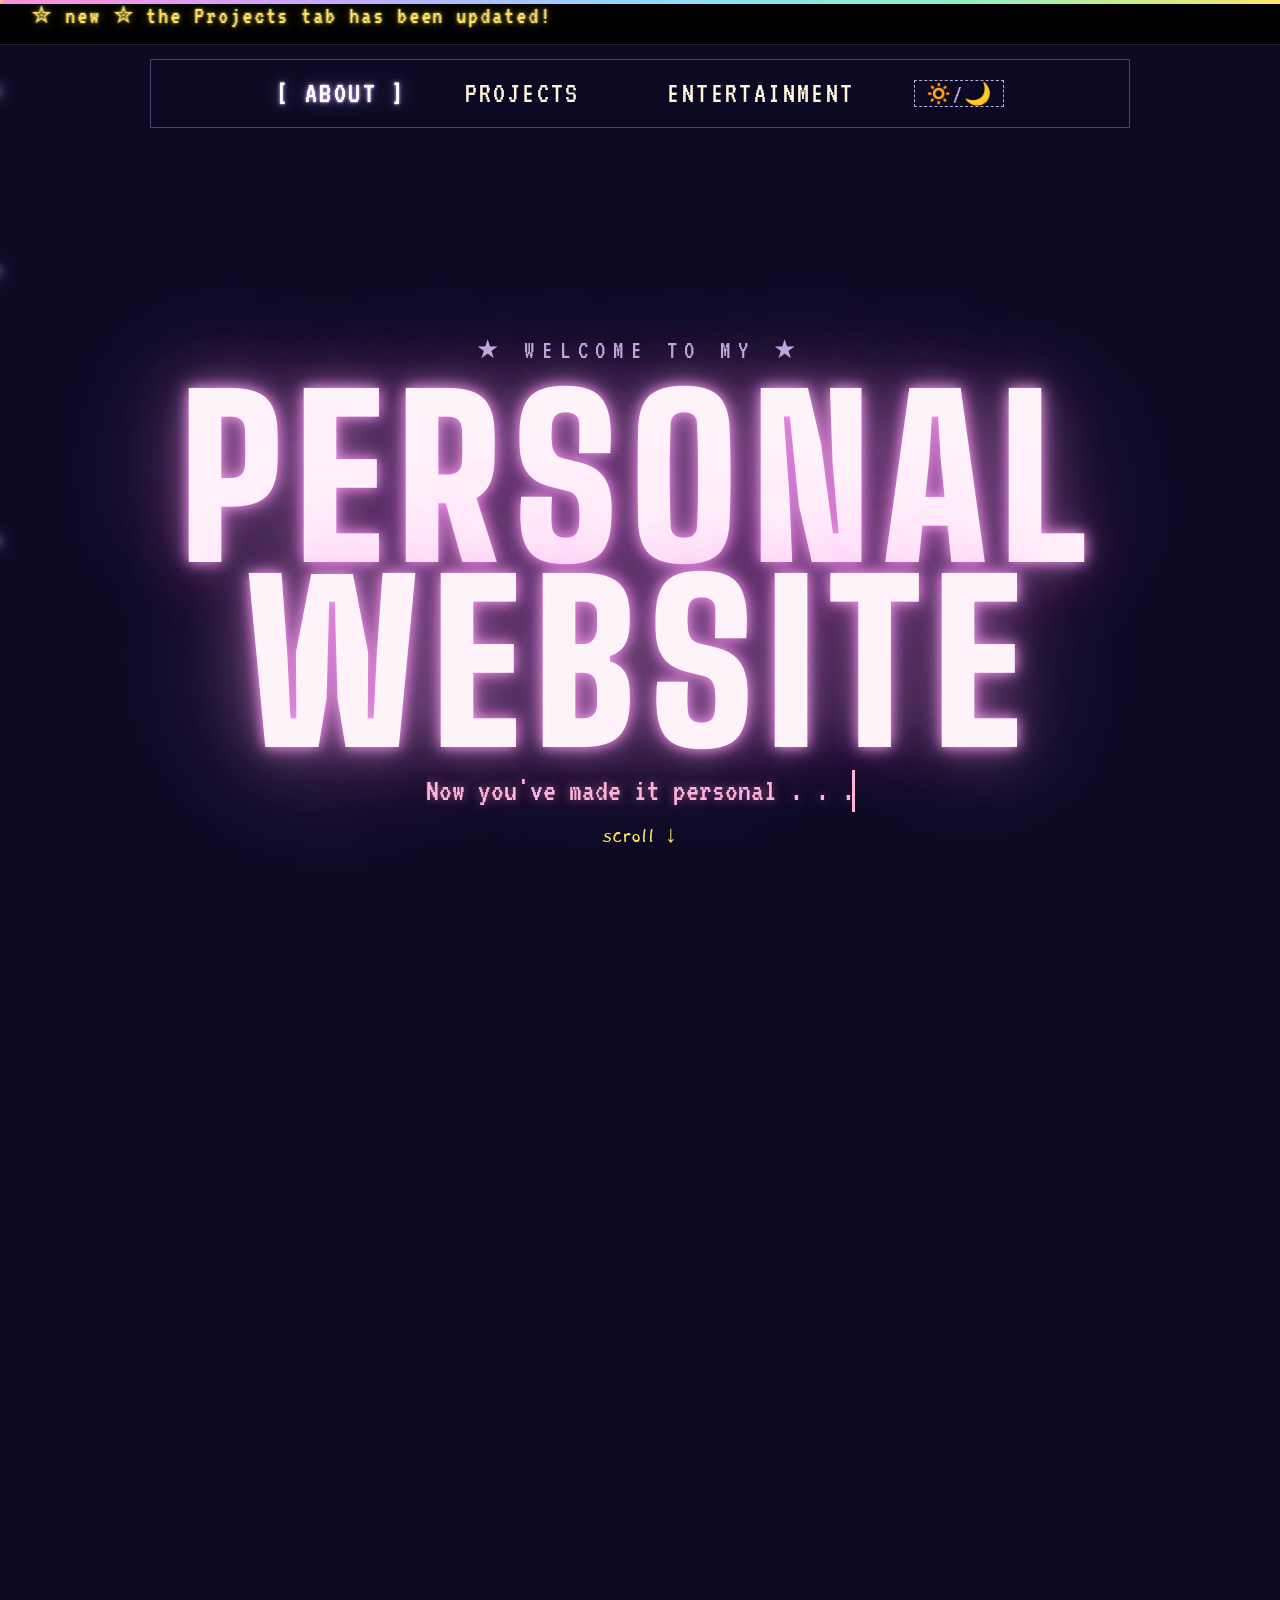
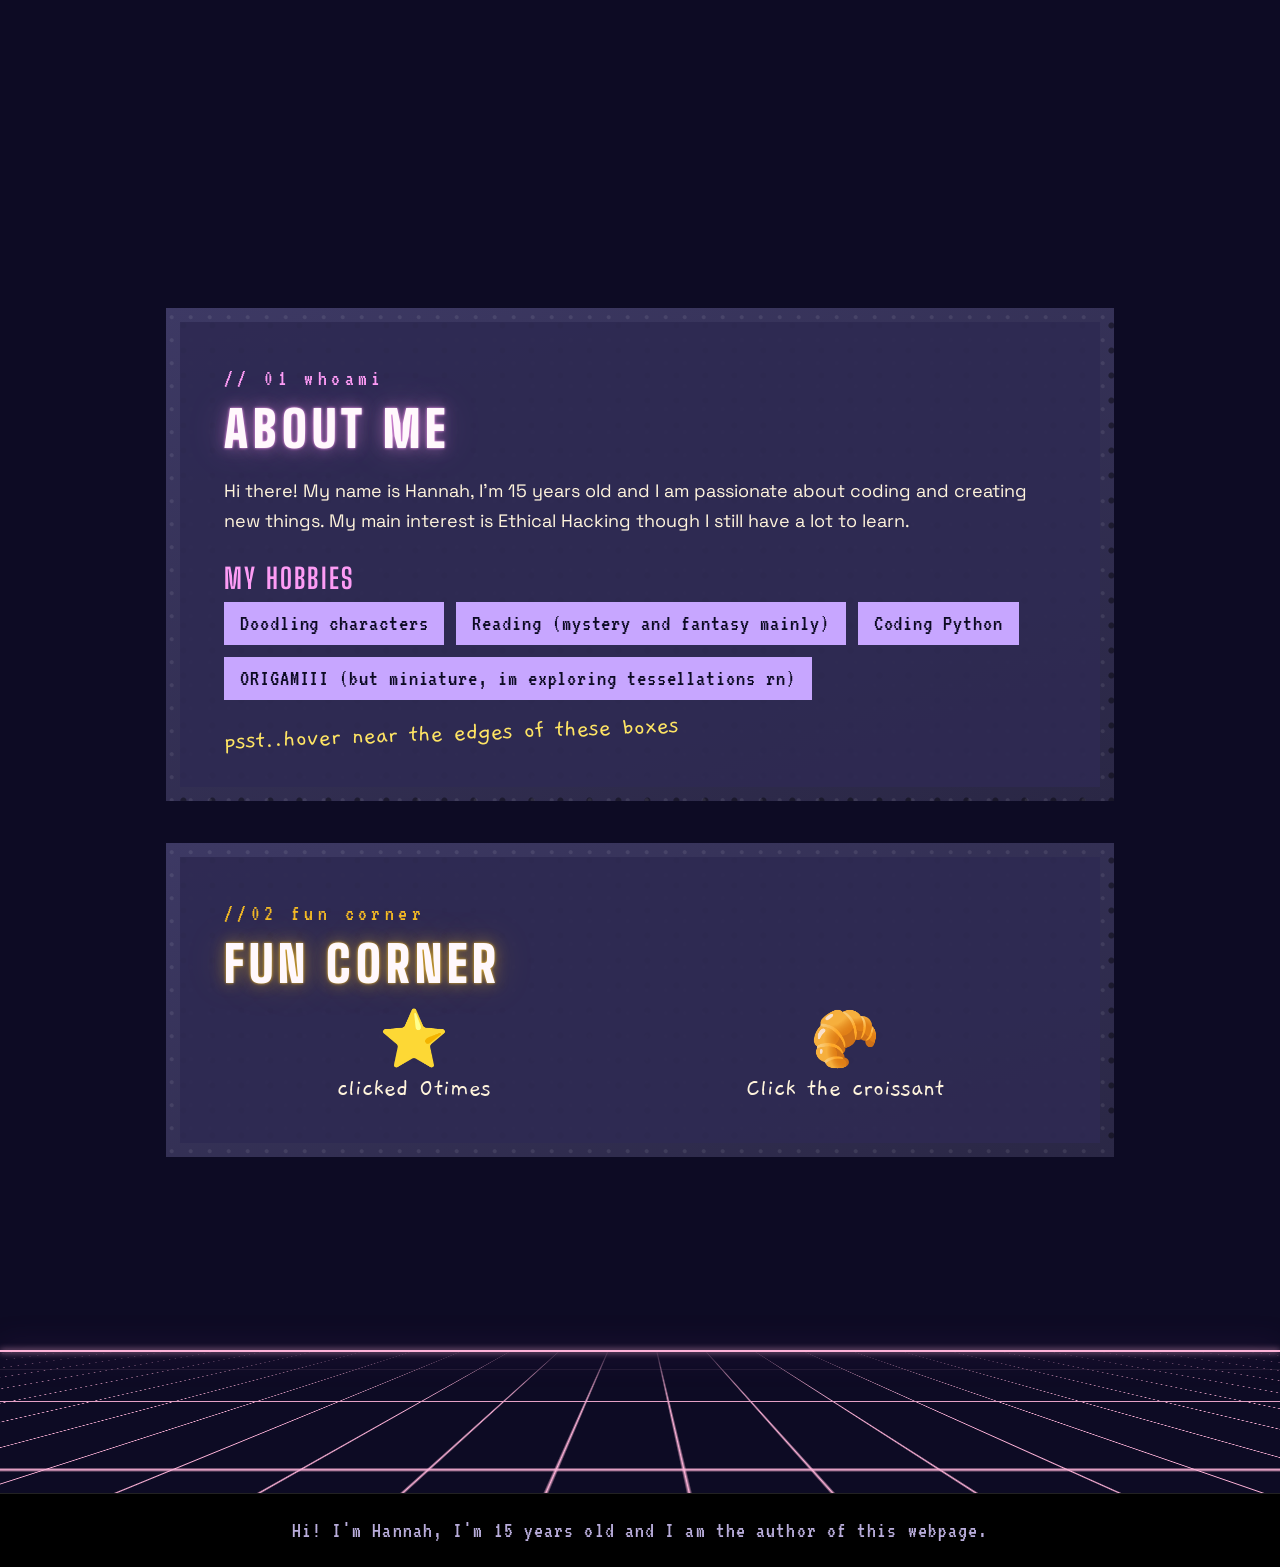
==== commit 3dd50651: "i finally fixed the rest of the bugs!!!" ====
--- a/index.html
+++ b/index.html
@@ -1,19 +1,22 @@
 <!DOCTYPE html>
 <html>
 <head><title>  My Personal Website  </title>
+    <meta charset="UTF-8">
     <meta name="viewport" content="width=device-width, initial-scale=1">
     <link rel="stylesheet" href="main.css">
-    <link href ="https://fonts.googleapis.com/css2?family=Baloo+2:wght@600;800&family=Nunito:wght@400;600;700&family=Space+Mono:wght@400;700&display=swap"rel="stylesheet">
+    <link href ="https://fonts.googleapis.com/css2?family=Big+Shoulders+Display:wght@700;900&family=Gaegu:wght@400;700&family=Space+Grotesk:wght@400;500;700&family=VT323&display=swap"rel="stylesheet">
+
 
 </head>
+
 <body>
 
-<svg width="0" height="0"style="position:absolute;">
+<svg width="0" height="0"style="position:absolute;" aria-hidden="true">
     <filter id="wobble">
         <feTurbulence type="fractalNoise"baseFrequency="0.02" numOctaves="2"seed="1">
-            <animate atrributeName="seed" values="1;2;3;4"dur="0.4s"repeatCount="indefinite"/>
+            <animate attributeName="seed" values="1;2;3;4"dur="0.4s"repeatCount="indefinite"/>
         </feTurbulence>
-        <feDisplacementMap in="SourceGraphic" scal="6"/>
+        <feDisplacementMap in="SourceGraphic" scale="6"/>
     </filter>
 </svg>
 
@@ -23,16 +26,13 @@
 <div class="shooting-star"></div>
 <div class="shooting-star" style="top:30%;animation-delay:3s;"></div>
 <div class="shooting-star" style="top:60%;animation-delay:6s;"></div>
+
+
+
 <div class="banner">
-<marquee scrollamount="10"behaviour="alternate"><mark><b>NEW:</b> the Projects tab has beeen updated!</mark></marquee>
+<marquee scrollamount="8"> ✮ new ✮ the Projects tab has been updated!</marquee>
 </div>
 
-<header>
-<h1>
-    <marquee scrollamount = "30" direction = "left" behavior = "alternate">
-        <mark>My Personal Website</mark></marquee></h1>
-        <p class="typing">Now you've made it personal...</p>
-</header>
 <nav>
     <a href="index.html" class="active">About</a>
     <a href="projects.html">Projects</a>
@@ -40,22 +40,39 @@
     
     <button id="theme-btn"class="theme-btn"title="Light mode/Dark mode">🔅/🌙</button>
 </nav>
+
+
+<header class="hero-runway">
+    <div class="hero-stage">
+        <p class="hero-kicker">★ welcome to my ★</p>
+        <h1 class="hero-word">Personal Website</h1>
+        <div class="hero-sub">
+            <p class="typing">Now you've made it personal . . .</p>
+            <p class="scroll-hint">scroll ↓</p>
+        </div>
+    </div>
+</header>
+
 <main>
-<section id="about">
+<section id="about" style="--h:330;">
+    <p class="kicker">// 01 whoami</p>
 <h2>About Me</h2>
 <p>Hi there! My name is Hannah, I'm 15 years old and I am passionate about coding and creating new things. My main interest is Ethical Hacking though I still have a lot to learn.</p>
 
 <h3>My hobbies</h3>
 <div class="pills">
-<span> Doodling characters</span>
-<span> Reading (mystery and fantasy mainly)</span>
-<span> Coding Python</span>
-<span> ORIGAMIII (but miniature, im exploring tessellations rn)</span>
+<span class="chip"> Doodling characters</span>
+<span class="chip"> Reading (mystery and fantasy mainly)</span>
+<span class="chip"> Coding Python</span>
+<span class="chip"> ORIGAMIII (but miniature, im exploring tessellations rn)</span>
 </div>
 
+<p class="scribble">psst..hover near the edges of these boxes</p>
 </section>
 
-<section id="fun-corner">
+
+<section id="fun-corner" style="--h:85;">
+    <p class="kicker">//02 fun corner</p>
     <h2>Fun Corner</h2>
     <div class="fun-row">
         <div class="fun-item">
@@ -71,6 +88,13 @@
 </section>
 </main>
 
+<div class="horizon" aria-hidden="true">
+    <div class="horizon-glow"></div>
+    <div class="horizon-line"></div>
+    <div class="horizon-floor"><div class="horizon-plane"></div>
+</div>
+</div>
+
 <footer>Hi! I'm Hannah, I'm 15 years old and I am the author of this webpage.</footer>
 
 
--- a/main.css
+++ b/main.css
@@ -1,23 +1,124 @@
+
+:root{
+    --night:#0d0b24;
+
+--panel:rgba(46,42,82,0.94);
+--rock-c:#2a2745;
+--rock-hi:#3d3964;
+
+--muted:#b9addb;
+    --cream:#fff4dc;
+    --yellow:#FFE564;
+    --pink:#ffb3d9;
+    --lilac:#c7a6ff;
+    --sky:#9fd8ff;
+    --mint:#a8f0d4;
+  
+    --display:'Big Shoulders Display','Arial Narrow',sans-serif;
+    --term:'VT323',monospace;
+    --hand:'Gaegu',cursive;
+    --body:'Space Grotesk',system-ui,sans-serif;
+    --h:330;
+}
+*{--neon:#ff8fd8;}
+
+@supports(color:oklch(50% 0.1 200)){
+    *{--neon: oklch(82% 0.16 var(--h));}
+}
+*{
+    --glow-near:0 0 0.05em #fff,0 0 0.15em var(--neon),0 0 0.45em color-mix(in oklab, var(--neon) 50%,transparent);
+    --glow-mid:0 0 0.06em var(--neon),0 0 0.3em color-mix(in oklab,var(--neon) 45%, transparent),0 0 0.8em color-mix(in oklab, var(--neon) 22%, transparent); 
+    --glow-far: 0 0 0.12em color-mix(in oklab,var(--neon) 40%, transparent),0 0 0.6em color-mix(in oklab,var(--neon) 22%, transparent),0 0 1.4em color-mix(in oklab, var(--neon) 12%, transparent);
+}
+
 html{
-    scroll-behaviour: smooth;
-}
+    scroll-behaviour:smooth;
+    background-color:var(--night);
+}
+*,
+*::before,
+*::after{
+    box-sizing:border-box;
+}
+*{cursor:none;}
+
+
+body{
+    margin:0;
+    min-height:100vh;
+    color:var(--cream);
+    font-family:var(--body);
+    font-size:18px;
+    line-height:1.7;
+    background-color:var(--night);
+    background-image:url("https://img.magnific.com/free-photo/anime-night-sky-illustration_23-2151684322.jpg?semt=ais_hybrid&w=740&q=80");
+    background-size:130% auto;
+    background-attachment:fixed;
+    background-repeat:no-repeat;
+    animation:parallax linear;
+    animation-timeline:scroll();
+    overflow-x:clip;
+   
+}
+
+@keyframes parallax{
+    from{background-position:center top;}
+    to{background-position:center bottom;}
+}
+
+@view-transition{navigation:auto;}
+
+::selection{
+    background-color:var(--yellow);
+    color:var(--night);
+}
+::-webkit-scrollbar{width:12px;}
+::-webkit-scrollbar-track{background:#000;}
+::-webkit-scrollbar-thumb{background:var(--lilac);}
+
+main{padding:0 24px;}
+
+
+
+/*
+.banner mark,
+h1 mark{
+    background:linear-gradient(90deg,#ffb3d9,#c7a6ff,#9fd8ff,#a8f0d4,#FFE564,#ffb3d9);
+    background-size:300% auto;
+    -webkit-background-clip:text;
+    background-clip:text;
+    color:transparent;
+    animation:shimmer 6s linear infinite;
+}
+@keyframes shimmer{
+    from{background-position:0% center;}
+    to{background-position:300% center;}
+}
+
 header{
-    background-color: rgba(0,0,0,0.7);
+    background-color: rgba(13,11,36,0.7);
     text-align: center;
-    padding: 20px 0;
-    margin-bottom: 40px;
-}
+    padding: 20px 0 24px;
+}
+
+h1{
+    font-family:'Baloo 2',sans-serif;
+    font-weight:800;
+    font-size:64px;
+    line-height:1.1;
+    margin:0 0 8px;
+}
+h1 mark{padding:0 12px;}
 .typing{
-    line-height:1.2;
+    font-family:'Space Mono', monospace;
+    color:var(--pink);
+    font-size:20px; 
+    line-height:1.4;
     margin:0 auto;
-    padding:0;
-    font-family:'courier new',courier,monospace;
-    color: rgb(255, 0, 0);
-    font-size: 24px;
-    width: 33ch;
+    width:calc(var(--n,30)*1ch);
+    white-space:nowrap;
     overflow:hidden;
-    white-space:nowrap;
-    border-right: 3px solid rgb(255, 0, 0);
+    border-right: 3px solid var(--pink);
     animation: type 3s steps(28),blink 0.7s step-end infinite;
 }
 @keyframes type{
@@ -29,23 +130,679 @@
     50%{
         border-color:transparent;
     }
-}
-
-::-webkit-scrollbar{width:12px;}
-::-webkit-scrollbar-track{background: rgb(0, 0, 0);}
-::-webkit-scrollbar-thumb{background:rgb(71, 29, 255);border-radius:6px;}
-
-
-*{cursor:none;}
+}*/
+
+
+.banner{
+    background-color:#000;
+    border-bottom:1px solid #222;
+    color:var(--yellow);
+    font-family:var(--term);
+    font-size: 24px;
+    letter-spacing:0.08em;
+    line-height:1.4;
+    text-shadow:0 0 0.1em var(--yellow),0 0 0.5em rgba(255,229,100,0.45);
+}
+
+nav{
+    --h:300;
+    position:sticky;
+    top:10px;
+    z-index:50;
+    width:calc(100% - 40px);
+    max-width:980px;
+    margin:14px auto;
+    padding:8px 18px;
+    display:flex;
+    flex-wrap:wrap;
+    justify-content: center;
+    align-items:center;
+    gap:6px 30px;
+    background-color:rgba(13,11,36,0.7);
+    border:1px solid rgba(199,166,255,0.35);
+}
+nav a{
+    font-family:var(--term);
+    font-size:30px;
+    letter-spacing:0.08em;
+    text-transform:uppercase;
+    color:var(--cream);
+    text-decoration:none;
+}
+
+nav a::before{content:"[ ";opacity:0;}
+nav a::after{content:" ]";opacity:0;}
+
+nav a:hover::before,
+nav a:hover::after,
+nav a.active::before,
+nav a.active::after{opacity:1;}
+
+nav a:hover,
+nav a.active{
+    color:#fff;
+    text-shadow:var(--glow-near);
+}
+
+nav::after{
+    content:"";
+    position:absolute;
+inset:-6px;
+border:2px solid var(--cream);
+filter:url(#wobble);
+opacity:0;
+pointer-events:none;
+transition:opacity 0.2s;
+}
+nav:hover::after{opacity:1;}
+
+.theme-btn{
+    font-family:var(--term);
+    font-size:22px;
+    letter-spacing:0.08em;
+    background:transparent;
+    color:var(--muted);
+    border:1px dashed var(--muted);
+    padding:0 10px;
+}
+.theme-btn:hover{
+    color:var(--yellow);
+    border-color:var(--yellow);
+}
+
+
+.hero-runway{
+    position:relative;
+    height:190vh;
+}
+.hero-stage{
+    position:sticky;
+    top:0;
+    height:100vh;
+    overflow:clip;
+    display:grid;
+    place-content:center;
+    justify-items:center;
+    gap:14px;
+    padding:24px;
+    text-align:center;
+}
+.hero-kicker{
+    margin:0;
+    font-family:var(--term);
+    font-size:26px;
+    letter-spacing:0.3em;
+    text-transform:uppercase;
+    color:var(--muted);
+}
+.hero-word{
+    margin:0;
+    font-family:var(--display);
+    font-weight:900;
+    font-size:clamp(72px,17vw,220px);
+    line-height:0.85;
+    letter-spacing:0.06em;
+    text-transform:uppercase;
+    color:#fff3fa;
+    text-shadow:var(--glow-far),var(--glow-mid);
+    transform-origin:50% 50%;
+}
+.hero-sub{
+    display:grid;
+    justify-items:center;
+    gap:4px;
+}
+.scroll-hint{
+    margin:0;
+    font-family:var(--hand);
+    font-size:24px;
+    color:var(--yellow);
+}
+@supports(animation-timeline:scroll()){
+    .hero-word{
+        animation:hero-grow linear both;
+        animation-timeline:scroll(root);
+        animation-range:0 110vh;
+    }
+
+.hero-sub,
+.hero-kicker{
+    animation:hero-recede linear both;
+    animation-timeline:scroll(root);
+    animation-range:0 60vh;
+}
+}
+@keyframes hero-grow{
+    0%{transform:scale(1);opacity:1;}
+    75%{transform:scale(2.6);opacity:1;}
+    100%{transform:scale(3.2);opacity:0;}
+}
+@keyframes hero-recede{
+    to{transform:translateY(30px) scale(0.9); opacity:0;}
+}
+
+.typing{
+    margin:0 auto;
+    font-family:var(--term);
+    font-size:32px;
+    line-height:1.3;
+    color:var(--pink);
+    white-space:nowrap;
+    overflow:hidden;
+    border-right:3px solid var(--pink);
+    text-shadow:0 0 0.3em rgba(255,143,216,0.5);
+}
+@keyframes type{
+    from{width:0;}
+}
+@keyframes blink{
+    50%{border-color:transparent;}
+}
+
+section{
+    --x:-9999px;
+    --y:-9999px;
+    position:relative;
+    isolation:isolate;
+    max-width:920px;
+    margin:70px auto;
+    padding:38px 44px;
+    scroll-margin-top:100px;
+    animation:slide-up linear;
+    animation-timeline:view();
+    animation-range:0% 35%;
+}
+@keyframes slide-up{
+    from{transform:translateY(80px);}
+    to{transform:translateY(0);}
+}
+
+
+section::before{
+    content:"";
+    position:absolute;
+    inset:-14px;
+    z-index:-2;
+    clip-path:var(--rim);
+    background:
+    radial-gradient(circle at 30% 40%,rgba(255,255,255,0.08) 0 1.5px, transparent 2.5px) 0 0/ 19px 23px,
+    radial-gradient(circle at 60% 70%, rgba(0,0,0,0.4) 0 2.5px,transparent 3.5px) 0 0 / 29px 25px,
+    linear-gradient(160deg,var(--rock-hi),var(--rock-c));
+    -webkit-mask-image: radial-gradient(circle 160px at calc(var(--x)+14px) calc(var(--y)+14px),transparent 55%,#000 100%);
+    mask-image:radial-gradient(circle 160px at calc(var(--x)+14px) calc(var(--y)+14px),transparent 55%,#000 100%);
+}
+section::after{
+    content:"";
+    position:absolute;
+    inset:0;
+    z-index:-1;
+    clip-path:var(--chip);
+    background:
+    radial-gradient(circle 240px at var(--x) var(--y), color-mix(in oklab, var(--neon) 14%, transparent),transparent),var(--panel);
+}
+
+
+
+
+
+
+h2{
+margin:0 0 22px;
+font-family:var(--display);
+font-weight:900;
+font-size:50px;
+line-height:1;
+letter-spacing:0.1em;
+text-transform:uppercase;
+color:#fff8fc;
+text-shadow:var(--glow-mid);
+
+}
+
+h3{
+    margin:26px 0 8px;
+font-family:var(--display);
+font-weight:700;
+font-size:28px;
+line-height:1.1;
+letter-spacing:0.08em;
+text-transform:uppercase;
+color:var(--neon);   
+}
+
+p{
+    margin:0 0 14px;
+}
+
+.kicker{
+    margin:0 0 6px;
+    font-family:var(--term);
+    font-size:22px;
+    letter-spacing:0.2em;
+    color: var(--neon);
+}
+
+.scribble{
+    display:inline-block;
+    margin:18px 0 0;
+    font-family:var(--hand);
+    font-size:26px;
+    line-height:1.2;
+    color:var(--yellow);
+    transform:rotate(-2deg);
+}
+
+
+section a{
+    color:var(--sky);
+    text-decoration-style:wavy;
+    text-underline-offset:4px;
+}
+
+section a:hover{color:var(--pink);}
+
+img{
+    display:block;
+    max-width:100%;
+    height:auto;
+
+}
+
+
+
+
+.horizon{
+    --cell:48px;
+    position:relative;
+    height:260px;
+    margin-top:90px;
+    overflow:hidden;
+    isolation:isolate;
+}
+
+.horizone-glow{
+    position:absolute;
+    inset:0 0 55% 0;
+    background:radial-gradient(70% 120% at 50% 100%, rgba(255,94,196,0.3), transparent 70%);
+}
+.horizon-line{
+    position:absolute;
+    left:0;
+    right:0;
+    top:45%;
+    height:2px;
+    background:var(--pink);
+    box-shadow:0 0 6px var(--pink),0 0 30px rgba(225, 94,196,0.6);
+}
+.horizon-floor{
+    position:absolute;
+    inset:45% 0 0 0;
+    perspective:220px;
+    perspective-origin:50% 0%;
+    overflow:hidden;
+}
+
+.horizon-plane{
+    position:absolute;
+    left:-50%;
+    right:-50%;
+    top:0;
+    height:300%;
+    transform-origin:50% 0%;
+    transform:rotateX(72deg);
+    background-image:
+    repeating-linear-gradient(90deg,var(--pink) 0 1px, transparent 1px var(--cell)),
+    repeating-linear-gradient(180deg,var(--pink) 0 1px, transparent 1px var(--cell));
+    -webkit-mask-image:linear-gradient(180deg,transparent 0%, #000 25%);
+    mask-image:linear-gradient(180deg,transparent 0%, #000 25%);
+    animation:floor-scroll 2.4s linear infinite;
+}
+
+@keyframes floor-scroll{
+    from{transform:rotateX(72deg) translateY(0);}
+    to{transform:rotateX(72deg) translateY(var(--cell));}
+}
+
+
+footer{
+    background-color:#000;
+    border-top:1px solid #222;
+    padding:18px;
+    text-align:center;
+    font-family:var(--term);
+    font-size:22px;
+    letter-spacing:0.05em;
+    color:var(--muted);
+}
+
+
+.chip{
+    clip-path:var(--chip);
+
+}
+.pills{
+    display:flex;
+    flex-wrap:wrap;
+    gap:12px;
+}
+.pills span{
+    padding:2px 16px;
+    font-family:var(--term);
+    font-size:23px;
+    letter-spacing:0.04em;
+    background-color:var(--lilac);
+    color:var(--night);
+}
+
+.big-btn{
+    padding:14px 32px;
+    border:none;
+    font-family:var(--display);
+    font-weight:900;
+    font-size:30px;
+    letter-spacing:0.1em;
+    text-transform:uppercase;
+    background-color:var(--yellow);
+    color:var(--night);
+    transition: transform 0.2s;
+}
+
+.big-btn:hover{
+    transform:scale(1.05) rotate(-1deg);
+}
+.fun-row{
+    display:flex;
+    flex-wrap:wrap;
+    justify-content:space-around;
+    gap:30px;
+    text-align:center;
+}
+.fun-item p{
+    margin:6px 0 0;
+    font-family: var(--hand);
+    font-size:26px;
+    line-height:1.2;
+}
+
+.floaty{
+    display:inline-block;
+    font-size:56px;
+    line-height:1;
+    animation:bob 3s ease-in-out infinite;
+}
+@keyframes bob{
+    0%,100%{transform:translateY(0);}
+    50%{transform:translateY(-12px);}
+}
+.floaty.spin{
+    animation:spin 0.6s ease-in-out;
+}
+@keyframes spin{
+    50%{transform:rotate(180deg) scale(1.4);}
+    100%{transform:rotate(360deg) scale(1);}
+}
+
+#gallery-section{
+    max-width:1300px;
+}
+.gallery{
+    --mx:0;
+    --my:0;
+    display:grid;
+    grid-template-columns:repeat(auto-fit,minmax(240px,1fr));
+    grid-auto-rows:300px;
+    grid-auto-flow:dense;
+    gap:22px;
+}
+@media(min-width:900px){
+    .card.tall{grid-row:span 2 ;}
+    .card.wide{grid-column:span 2;}
+}
+.card{
+    position:relative;
+    overflow:hidden;
+    display:flex;
+    align-items:flex-end;
+    padding:16px;
+    background-color:#120f2b;
+
+}
+.card .art{
+    position:absolute;
+    top: -8%;
+    left:-8%;
+    width:116%;
+    height:116%;
+    max-width:none;
+    object-fit:contain;
+    will-change:transform;
+    transform:translate(calc(var(--mx)*var(--depth)*1px),calc(var(--my)*var(--depth)*1px));
+    transition:transform 0.1s ease-out;
+}
+.card .label{
+    position:relative;
+    z-index:2;
+    padding:4px 12px;
+    background-color:rgba(10, 8,32,0.88);
+    will-change:transform;
+    transform:translate(calc(var(--mx)*var(--depth)* -0.35px),calc(var(--my)*var(--depth)* -0.35px));
+    transition:transform 0.1s ease-out;
+}
+.card .label h3{
+    margin:0;
+    font-family:var(--hand);
+    font-weight:700;
+    font-size:26px;
+    letter-spacing:0;
+    text-transform:none;
+    color:var(--cream);
+}
+
+.card .label p {
+    margin:0;
+    font-family:var(--term);
+    font-size:19px;
+    line-height:1.2;
+    color:var(--muted);
+}
+
+.card::before,
+.card::after{
+    content:"";
+    position:absolute;
+    width:40px;
+    height:40px;
+    border-color:var(--mint);
+    border-style:solid;
+    opacity:0;
+    pointer-events:none;
+    z-index:3;
+    transition:all 0.3s ease-out;
+}
+.card::before{
+    top:30px;
+    left:30px;
+    border-width:3px 0 0 3px;
+}
+.card::after{
+    bottom:30px;
+    right:30px;
+    border-width:0 3px 3px 0;
+}
+
+.card:hover::before{
+    top:12px;
+    left:12px;
+    opacity:1;
+
+}
+.card:hover::after{
+    bottom:12px;
+    right:12px;
+    opacity:1;
+}
+
+
+
+.route{
+    position:relative;
+    display:grid;
+    gap:70px;
+    padding:30px 0 10px;
+    view-timeline-name: --route;
+}
+.route-line{
+    position:absolute;
+    top:0;
+    left:50%;
+    width:140px;
+    height:100%;
+    transform:translateX(-50%);
+    overflow:visible;
+    filter:drop-shadow(0 0 6px var(--neon));
+}
+.route-line path{
+    fill:none;
+    vector-effect:non-scaling-stroke;
+}
+.route-ghost{
+    stroke:rgba(199,166,255,0.4);
+    stroke-width:2;
+    stroke-dasharray:6 8;
+}
+.route-draw{
+    stroke:var(--neon);
+    stroke-width:3;
+}
+@supports(animation-timeline:view()){
+    .route-draw{
+        stroke-dasharray:1;
+        stroke-dashoffset:1;
+        animation:draw-route linear both;
+        animation-timeline:--route;
+        animation-range:cover 15% cover 75%;
+    }
+}
+
+@keyframes draw-route{
+    to{stroke-dashoffset:0;}
+
+}
+.stop{
+    position:relative;
+    z-index:1;
+    width:calc(50% - 90px);
+    padding:18px 20px;
+    background-color:rgba(10,8,32,0.8);
+}
+.stop.left{justify-self:start;}
+.stop.right{justify-self:end;}
+
+.stop.soon{
+    opacity:0.6;
+}
+.stop .when{
+    margin:0;
+    font-family:var(--term);
+    font-size:22px;
+    letter-spacing:0.15em;
+    color:var(--yellow);
+}
+.stop p{
+    font-size:16px;
+    line-height:1.6;
+}
+.stop img{
+    margin-top:10px;
+}
+
+
+.link-grid{
+    display:grid;
+    grid-template-columns:repeat(auto-fit,minmax(220px,1fr));
+    gap:16px;
+}
+.link-card{
+    display:block;
+    padding:18px;
+    background-color:rgba(225,255,255,0.05);
+   color:var(--cream);
+   text-decoration:none;
+   transition:transform 0.2s, background-color 0.2s;
+}
+
+section a.link-card{color:var(--cream);
+}
+
+.link-card:hover{
+    transform:translateY(-4px) rotate(-0.5deg);
+    background-color:rgba(10,8,32,0.95);
+}
+.link-card .emoji{font-size:32px;line-height:1;}
+.link-card h3{
+    margin:10px 0 4px;
+    font-size:24px;
+}
+.link-card p{
+    margin:0;
+    font-size:15px;
+    line-height:1.5;
+    color:var(--muted);
+}
+
+
+#lightbox{
+    display:none;
+    position:fixed;
+    inset:0;
+    z-index:9000;
+    background-color:rgba(10,8,32,0.94);
+    justify-content:center;
+    align-items:center;
+}
+#lightbox.open{
+    display:flex;
+}
+#lightbox img{
+    max-width:90%;
+    max-height:90%;
+    box-shadow:0 0 40px rgba(199,166,255,0.4);
+}
+
+
+
+body.day{
+    --panel:rgba(255,248,240,0.92);
+    --rock-c:#cbbfe0;
+    --rock-hi:#e6ddf3;
+    --cream:#24183a;
+    --muted:#5b4d7a;
+    background-image:url("sunrise.jpg");
+
+}
+body.day nav{background-color:rgba(255,248,240,0.92);}
+
+body.day h2,
+body.day .hero-word{
+    color:#24183a;
+}
+
+body.day .stop,
+body.day .link-card,
+body.day .card .label{
+    background-color:rgba(255,248,240,0.9);
+}
+
 #cursor{
     position:fixed;
     margin-left:-15px;
     margin-top:-15px;
-    font-size:30px;
-    color:rgb(225,200,105);
-    pointer-events:none;
-    z-index:9999;
-    animation:twinkle 1.2s ease-in-out infinite;
+   font-size:30px;
+   line-height:1;
+   color:var(--yellow);
+   pointer-events:none;
+   z-index:9999;
+   animation:twinkle 1.2s ease-in-out infinite;
 }
 @keyframes twinkle{
     0%,100%{
@@ -58,55 +815,27 @@
     }
 }
 
-
-nav a.active{
-    background:linear-gradient(90deg, #ffb3d9,#c7a6ff,#9fd8ff);
-    color:#0d0b24
-}
-
-@view-transition{
-    navigation:auto;
-}
-
-.star-game{
-display:flex;
-flex-direction:column;
-align-items:center;
-gap:12px;}
-body.day{
-    background-image:url("sunrise.jpg")
-}
-body.day section,
-body.day nav{
-    background-color:rgba(255,255,255,0.7);
-    color:#2b1c33;
-}
-body.day h2,
-body.day nav a{
-    color:#2b1c33;
-}
-
-
-
-#lightbox{
-    display:none;
-    position:sticky;
-    inset:0;
-    background-color:rgba(13,11,36,0.92);
-    z-index:9000;
-    justify-content:center;
-    align-items:center;
-}
-#lightbox.open{
-    display:flex;
-}
-#lightbox img{
-    max-width:90%;
-    max-height:90%;
-    margin:0;
-    width:auto;
-    border-radius:16px;
-    box-shadow:0 0 40px rgba(199,166,255,0.4);
+.burst,
+.trail{
+    position:fixed;
+    pointer-events:none;
+    z-index:9998;
+    animation:fly 0.8s ease-out forwards;
+}
+.burst{
+    font-size:18px;
+    color:var(--yellow);
+}
+.trail{
+    font-size:12px;
+    color:white;
+    text-shadow:0 0 6px var(--yellow);
+}
+@keyframes fly{
+    to{
+        transform:translate(var(--dx),var(--dy)) scale(0.3s);
+        opacity:0;
+    }
 }
 
 
@@ -116,9 +845,9 @@
     left:0;
     height:4px;
     width:100%;
-    background:linear-gradient(90deg, #ffb3d9,#c7a6ff,#9fd8ff,#a8f0d4,#FFE564);
+    background:linear-gradient(90deg,#ff8fd8, #c7a6ff,#8fd8ff,#8ff0c4,#ffe564);
     transform-origin:left;
-    z-index:9998;
+    z-index:100;
     animation:grow linear;
     animation-timeline:scroll();
 }
@@ -128,340 +857,55 @@
 }
 
 
-body{
-    min-height: 100vh;
-    margin:0;
-    color: white;
-    font-family:'Fredoka',sans-serif;
-}
-body{
-    background-image:url("https://img.magnific.com/free-photo/anime-night-sky-illustration_23-2151684322.jpg?semt=ais_hybrid&w=740&q=80");
-    background-size:130% auto;
-    
-    background-attachment:fixed;
-    background-repeat:no-repeat;
-    min-height:100vh;
-    margin:0;
-    color:white;
-    font-family:'Fredoka',sans-serif;
-    animation:parallax linear;
-    animation-timeline:scroll();
-    
-}
-
-@keyframes parallax{
-    from{background-position:center top;}
-    to  {background-position: center bottom;}}
-
 .shooting-star{
     position:fixed;
     top:10%;
-    left:-150px;
-    width:150px;
-    height:2px;
-    background:linear-gradient(90deg,transparent,#fff4dc);
-    border-radius:2px;
+    left:-200px;
+    width:200px;
+    height:3px;
+    background:linear-gradient(90deg,transparent,white);
+    box-shadow:0 0 10px white,0 0 20px var(--lilac);
     pointer-events:none;
-    box-shadow:0 0 10px white,0 0 20px #c7a6ff;
     z-index:0;
     animation:shoot 9s linear infinite;
 }
 @keyframes shoot{
     0%{transform:translate(0,0) rotate(15deg);opacity:0;}
     5%{opacity:1;}
-    20%{transform:translate(200vw,30vh) rotate(15deg);opacity:0;}
+    20%{transform:translate(120vw,30vh) rotate(15deg); opacity:0;}
     100%{opacity:0;}
 }
 
 
-.floaty{
-    display:inline-block;
-    font-size:40px;
-    animation:bob 3s ease-in-out infinite;
-}
-@keyframes bob{
-    0%,100%{transform:translateY(0);}
-    50%{transform:translateY(-12px);}
-}
-.burst{
-    position:fixed;
-    color:#FFE564;
-    pointer-events:none;
-    z-index:9999;
-    animation:burst 0.6s ease-out forwards;
-}
-@keyframes burst{
-    to{transform:translate(var(--dx),var(--dy))scale(0.3); opacity:0;}
-}
-
-
-.banner{
-    background: linear-gradient(90deg,#ffb3d9,#c7a6ff,#9fd8ff,#a8f0d4,#FFE564);
-    color:black;
-    padding:8px;
-    font-family:'courier New', Courier,monospace;
-    font-weight:bold;
-}
-.banner mark{
-    background: linear-gradient(90deg,#ffb3d9,#c7a6ff,#9fd8ff,#a8f0d4,#FFE564);
-    -webkit-background-clip: text;
-    background-clip:text;
-    color:transparent;
-    text-shadow:none;
-}
-h1{
-    color:royalblue;
-    font-family:'Fredoka',sans-serif;
-    font-size: 60px;
-    margin:20px 0 30px;
-    padding:0;
-    position:relative;
-    animation:float linear;
-    animation-timeline: view();
-}
-@keyframes float{
-    from{top:0px;}
-    to  {top:70px;}}
-
-
-h1 mark{
-    background: linear-gradient(90deg, #ffb3d9,#c7a6ff,#9fd8ff,#a8f0d4,#FFE564);
-    -webkit-background-clip: text;
-    background-clip:text;
-    color:transparent;
-    text-shadow:none;
-    background-size:300% auto;
-    animation: shimmer 6s linear infinite;
-}
-@keyframes shimmer{
-    from{background-position:0% center;}
-    to{background-position:300% center;}
-}
-
-nav {
-    background-color:rgba(13,11,36,0.6);
-    border:1px solid rgba(199,166,255,0.3);
-    box-shadow: 0 0 25px rgba(199,166,255,0.25);
-    padding:15px;
-    display:flex;
-    justify-content:center;
-    gap:30px;
-    border-radius: 24px;
-    margin:10px 20px;
-    position: sticky;
-    top:10px;
-    z-index:10;
-}
-nav a {
-    color: #fff4dc;
-    font-family:'Fredoka',sans-serif;
-    font-size:24px;
-    font-weight: 600;
-    text-decoration:none;
-    padding:8px 16px;
-    border-radius:20px;
-    transition:background-color 0.2s;
-}
-nav a:hover{
-    background:linear-gradient(90deg,#ffb3d9,#c7a6ff,#9fd8ff);
-    color:#0d0b24;
-}
-
-
-.card::before,
-.card::after{
-    content:"";
-    position:absolute;
-    width:40px;
-    height:40px;
-    border-color:#a8f0d4;
-    border-style: solid;
-    opacity:0;
-    pointer-events:none;
-    transition:all 0.3s ease-out;
-}
-.card::before{
-    top:-30px;
-    left:-30px;
-    border-width:3px 0 0 3px;
-}
-.card::after{
-    bottom:-30px;
-    right:-30px;
-    border-width:0 3px 3px 0;
-}
-.card:hover::before{
-    top:-10px;
-    right:-10px;
-    opacity:1;
-}
-.card:hover::after{
-    bottom:10px;
-    right:10px;
-    opacity:1;
-}
-
-section{postion:relative;}
-section:not(#gallery-section)::after{
-content:"";
-    position:absolute;
-    inset:0px;
-    border-radius:inherit;
-    background:radial-gradient(circle 200px at var(--x) var(--y), rgba(159,216,255,0.18),transparent);
-    opacity:0;
-    pointer-events:none;
-    transition: opacity 0.3s;
-}
-section:not(#gallery-section):hover::after{opacity:1;}
-
-nav{position:sticky;}
-nav::after{
-    content:"";
-    position:absolute;
-    inset:-6px;
-    border:2px solid #fff4dc;
-    border-radius:28px;
-    filter:url(#wobble);
-    opacity:0;
-    pointer-events:none;
-    transition:opacity 0.2s
-}
-nav:hover::after{
-    opacity:1;
-}
-
-
-
-
-section{
-    background-color:rgba(13,11,36,0.8);
-    border:1px solid rgba(199,166,255,0.3);
-    box-shadow:0 0 25px rgba(199,166,255,0.3);
-    max-width:900px;
-    margin:40px auto;
-    padding:30px 40px;
-    box-shadow:0 8px 25px rgba(0,0,0,0.5);
-    scroll-margin-top:100px;
-    animation: slide-up linear;
-    animation-timeline: view();
-    animation-range:0% 40%;
-}
-@keyframes slide-up{
-    from{transform:translate(0px,100px);}
-    to  {transform:translate(0px,0px);}
-}
-h2{
-    font-family:'Fredoka',sans-serif;
-    font: size 40px;
-    margin-top:0;
-    border-bottom:3px solid;
-    border-image: linear-gradient(90deg, #ffb3d9,#c7a6ff,#9fd8ff,transparent) 1;
-    color:#fff4dc;
-    padding-bottom:10px;
-}
-h3{
-    font-size: 32px;
-    margin-bottom:10px;
-}
-p,li{
-    font-size:22px;
-    line-height:1.6;
-}
-ul{
-    list-style-type: disc;
-}
-
-img{
-    display:block;
-    width:100%;
-    height: auto;
-    margin:20px auto;
-    border-radius: 12px;
-}
-iframe{
-    display:block;
-    width:100%;
-    aspect-ratio:16/9;
-    height:auto;
-    border: none;
-    border-radius: 12px;
-    margin: 20px 0;
-}
-
-footer{
-    background-color: rgba(0,0,0,0.7);
-    text-align: center;
-    padding: 20px;
-    font-family: 'Segoe UI', Tahoma, Geneva, Verdana, sans-serif;
-    font-size: 18px;
-    margin-top: 40px;
-}
-
-
-.gallery{
-    --mx:0;
-    --my:0;
-    display:grid;
-    grid-template-columns:repeat(auto-fit,minmax(240px,1fr));
-    grid-auto-rows:320px;
-    gap:20px;
-}
-#gallery-section{
-    max-width:1300px;
-}
-.card{
-    position:relative;
-    overflow:hidden;
-    border-radius:20px;
-    border:1px solid rgba(199,166,255,0.3);
-    box-shadow:0 0 25px rgba(199,166,255,0.25);
-    display:flex;
-    align-items:flex-end;
-    padding:16px;
-}
-@media(min-width:900px){
-    .card.tall{grid-row:span 2;}
-    .card.wide{grid-column:span 2;}
-}
-.card .art{
-    position:absolute;
-    top:-8%;
-    left:-8%;
-    width:116%;
-    height:116%;
-    margin:0;
-    border-radius:0;
-    object-fit:contain;
-    transform:translate(calc(var(--mx)*var(--depth)*1px),calc(var(--my)*var(--depth)*1px));
-    transition:transform 0.1s ease-out;
-
-}
-.card{
-    background-color:rgba(13,11,36,0.9);
-}
-
-.card .label{
-    position:relative;
-    z-index:2;
-    background-color:rgba(13,11,36,0.85);
-    border-radius:14px;
-    padding:6px 10px;
-    transform: translate(calc(var(--mx)*var(--depth)*(-0.35px)),calc(var(--my)*var(--depth)*(-0.35px)));
-    transition:transform 0.1s ease-out;
-}
-
-.card .label h3{
-    margin:0 0 4px;
-    font-size:17px;
-    color:#fff4dc;
-}
-
-.card .label p {
-    margin:0;
-    font-size:14px;
-    color:#c7a6ff;
-}
-@media (prefers-reduced-motion:reduce){
-    .card.art,
-    .card.label{transform:none;}
-}+
+@media(max-width:700px){
+    body{font-size:16px;}
+    h2{font-size:34px;}
+    nav{gap:4px 14px;}
+    nav a{font-size:22px;}
+    section{margin:50px auto;padding:26px 22px;}
+    .typing{font-size:18px;}
+    .hero-kicker{font-size:18px;}
+
+.route-line{left:20px;transform:none;width:60px;}
+.stop,
+.stop.left,
+.stop.right{
+    width:auto;
+    margin-left:70px;
+    justify-self:stretch;
+}
+
+}
+
+@media(prefers-reduced-motion:reduce){
+    *{
+        animation:none !important;
+        transition:none !important;
+    }
+
+    .route-draw{
+        stroke-dashoffset:0 !important;
+    }
+}
+
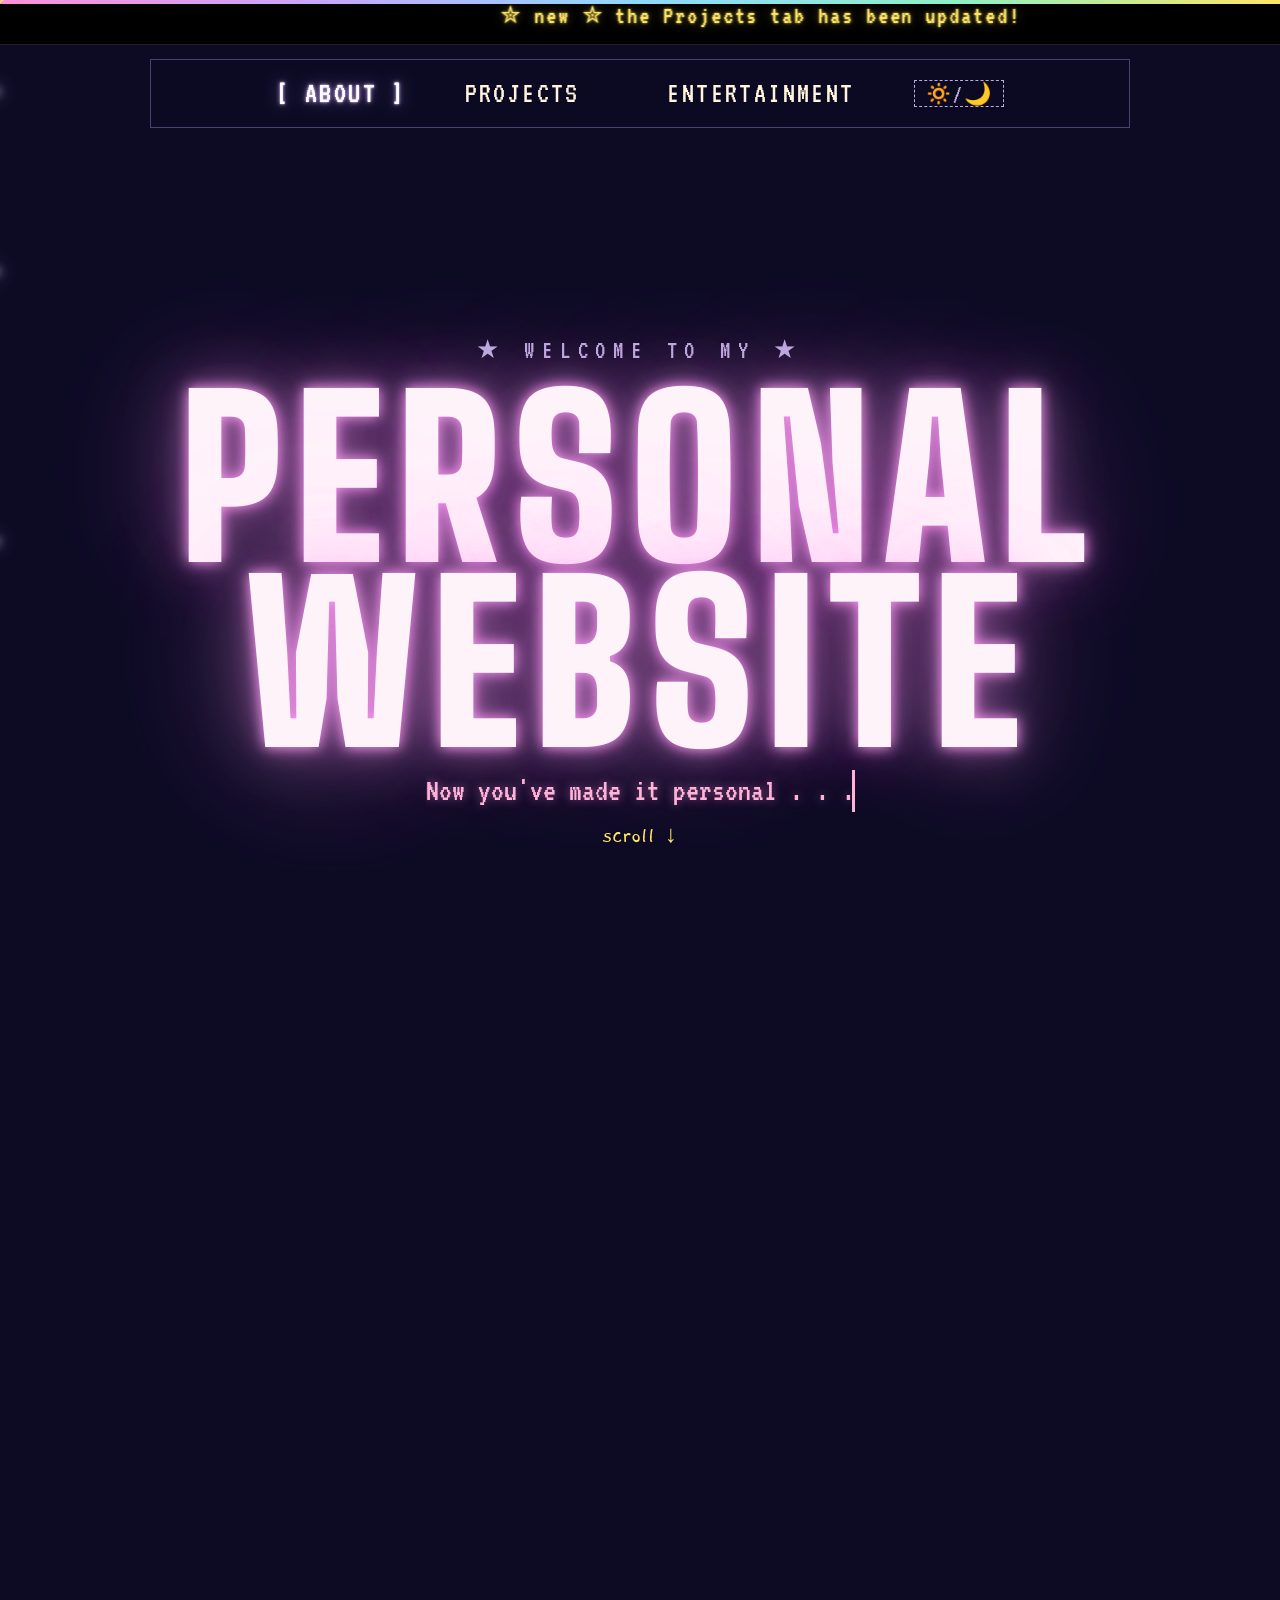
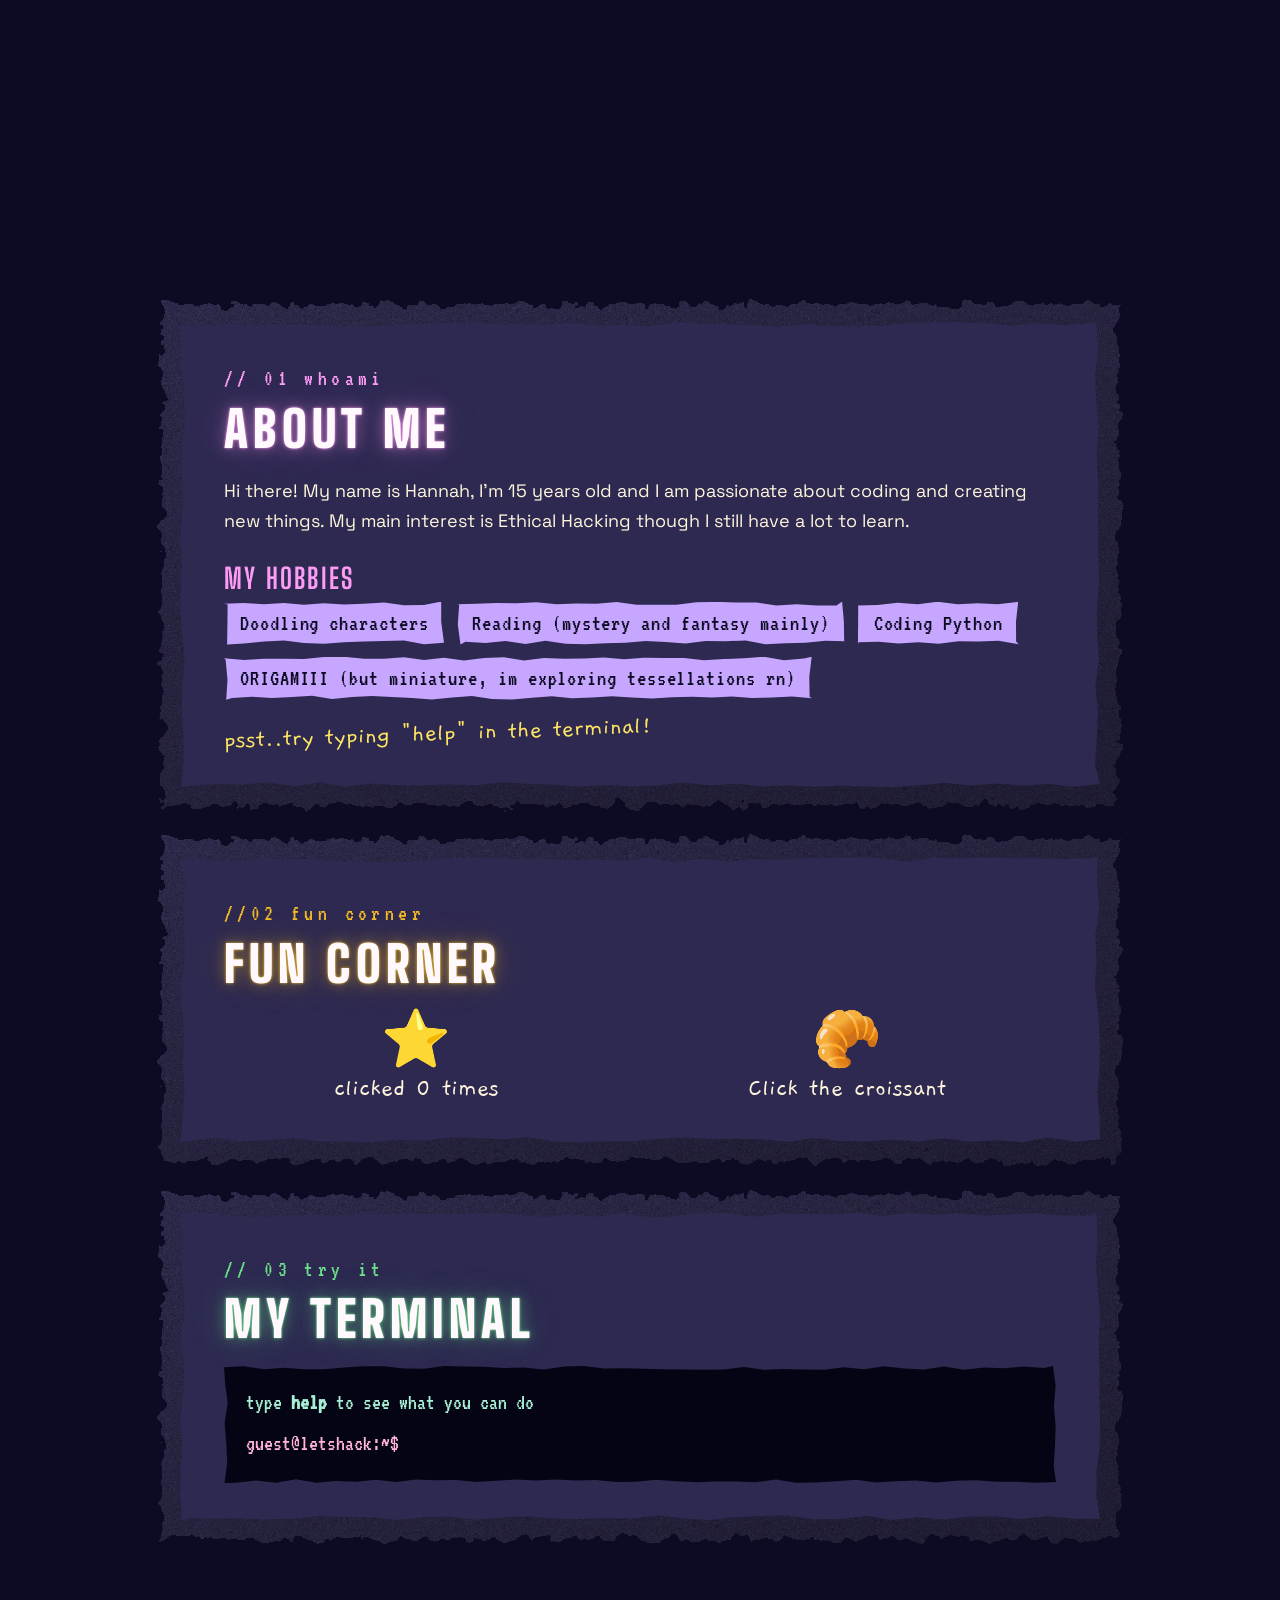
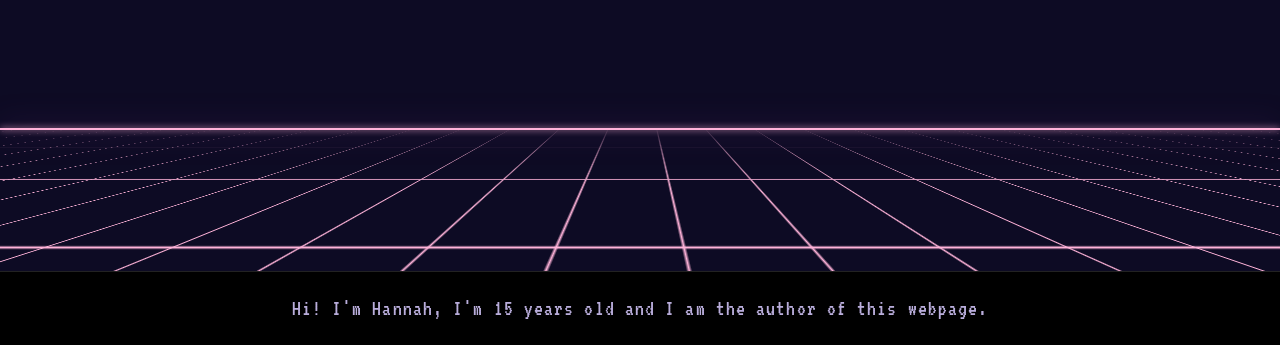
==== commit 0e0770bd: "added a cool terminal and cheat code" ====
--- a/index.html
+++ b/index.html
@@ -6,7 +6,7 @@
     <link rel="stylesheet" href="main.css">
     <link href ="https://fonts.googleapis.com/css2?family=Big+Shoulders+Display:wght@700;900&family=Gaegu:wght@400;700&family=Space+Grotesk:wght@400;500;700&family=VT323&display=swap"rel="stylesheet">
 
-
+    <link rel="icon" href="data:image/svg+xml,<svg xmlns='http://www.w3.org/2000/svg' viewBox='0 0 100 100'><text y='.9em' font-size='90'>✦</text></svg>">
 </head>
 
 <body>
@@ -18,6 +18,14 @@
         </feTurbulence>
         <feDisplacementMap in="SourceGraphic" scale="6"/>
     </filter>
+
+<filter id="rock" x="-10%" y="-10%" width="120%" height="120%">
+    <feTurbulence type="fractalNoise" baseFrequency="0.06" numOctaves="3" seed="7" result="noise"/>
+    <feDisplacementMap in="SourceGraphic" in2="noise" scale="18" xChannelSelector="G"/>
+</filter>
+
+
+
 </svg>
 
 <div id="cursor">✧</div>
@@ -67,9 +75,10 @@
 <span class="chip"> ORIGAMIII (but miniature, im exploring tessellations rn)</span>
 </div>
 
-<p class="scribble">psst..hover near the edges of these boxes</p>
+<p class="scribble">psst..try typing "help" in the terminal!</p>
 </section>
 
+<div class="tess"></div>
 
 <section id="fun-corner" style="--h:85;">
     <p class="kicker">//02 fun corner</p>
@@ -77,7 +86,7 @@
     <div class="fun-row">
         <div class="fun-item">
             <span id="star" class="floaty">⭐️</span>
-            <p>clicked <span id="count">0</span>times</p>
+            <p>clicked <span id="count">0</span> times</p>
         </div>
         
         <div class="fun-item">
@@ -86,6 +95,23 @@
         </div>
     </div>
 </section>
+
+<section id="terminal" style="--h:150;">
+<p class="kicker">// 03 try it</p>
+<h2>My Terminal</h2>
+<div class="term chip">
+    <div id="term-output">
+        <p>type <b>help</b> to see what you can do</p>
+    </div>
+    <form id="term-form">
+        <span class="prompt">guest@letshack:~$</span>
+        <input id="term-input" autocomplete="off" spellcheck="false">
+    </form>
+</div>
+
+</section>
+
+
 </main>
 
 <div class="horizon" aria-hidden="true">
--- a/main.css
+++ b/main.css
@@ -281,6 +281,30 @@
     to{transform:translateY(30px) scale(0.9); opacity:0;}
 }
 
+#matrix{
+    position:fixed;
+    inset:0;
+    z-index:8000;
+    pointer-events:none;
+    opacity:0;
+    transition:opacity 0.5s;
+}
+#matrix.on{
+    opacity:0.85;
+}
+
+
+body.glitched{
+    animation:page-glitch 0.15s steps(2) 10;
+}
+@keyframes page-glitch{
+    0%{filter:hue-rotate(0deg);transfrom:translate(0);}
+    50%{filter:hue-rotate(180deg) saturate(3);transform:translate(-4px,2px);}
+    100%{filter:hue-rotate(0deg);transform:translate(0);}
+}
+
+
+
 .typing{
     margin:0 auto;
     font-family:var(--term);
@@ -319,18 +343,17 @@
 
 
 section::before{
-    content:"";
-    position:absolute;
-    inset:-14px;
-    z-index:-2;
-    clip-path:var(--rim);
-    background:
-    radial-gradient(circle at 30% 40%,rgba(255,255,255,0.08) 0 1.5px, transparent 2.5px) 0 0/ 19px 23px,
-    radial-gradient(circle at 60% 70%, rgba(0,0,0,0.4) 0 2.5px,transparent 3.5px) 0 0 / 29px 25px,
-    linear-gradient(160deg,var(--rock-hi),var(--rock-c));
-    -webkit-mask-image: radial-gradient(circle 160px at calc(var(--x)+14px) calc(var(--y)+14px),transparent 55%,#000 100%);
-    mask-image:radial-gradient(circle 160px at calc(var(--x)+14px) calc(var(--y)+14px),transparent 55%,#000 100%);
-}
+content:"";
+position:absolute;
+inset:-18px;
+z-index:-2;
+filter:url(#rock);
+background:
+url("data:image/svg+xml,%3Csvg xmlns='http://www.w3.org/2000/svg' width='160' height='160'%3E%3Cfilter id='n'%3E%3CfeTurbulence type='fractalNoise' baseFrequency='0.9' numOctaves='3'/%3E%3CfeColorMatrix values='0 0 0 0 0 0 0 0 0 0 0 0 0 0 0 0 0 0 0.55 0'/%3E%3C/filter%3E%3Crect width='100%25' height='100%25' filter='url(%23n)'/%3E%3C/svg%3E"),
+linear-gradient(160deg,var(--rock-hi),var(--rock-c));
+-webkit-mask-image:radial-gradient(circle 160px at calc(var(--x)+18px)calc(var(--y)+18px),transparent 55%, #000 100%);   
+}
+
 section::after{
     content:"";
     position:absolute;
@@ -343,7 +366,22 @@
 
 
 
-
+h2:hover{
+    animation:glitch 0.3s steps(2) 2;
+}
+@keyframes glitch {
+    0%{
+        transform:translate(0);
+        text-shadow: 3px 0 var(--pink), -3px 0 var(--sky);
+    }
+    50%{
+        transform:translate(-3px,1px);
+        text-shadow:-3px 0 var(--pink),3px 0 var(--sky);
+    }
+    100%{
+        transform:translate(0);
+    }
+}
 
 
 h2{
@@ -815,6 +853,36 @@
     }
 }
 
+.term{
+    background-color:#050414;
+    padding:18px 22px;
+    font-family: var(--term);
+    font-size:22px;
+    color:var(--mint);
+}
+#term-output p{
+    margin: 0 0 4px;
+}
+#term-form{
+    display:flex;
+    gap:10px;
+}
+.prompt{
+    color:var(--pink);
+}
+
+#term-input{
+    flex:1;
+    background:transparent;
+    border:none;
+    outline:none;
+    color: var(--mint);
+    font:inherit;
+    caret-color: var(--yellow);
+}
+
+
+
 .burst,
 .trail{
     position:fixed;
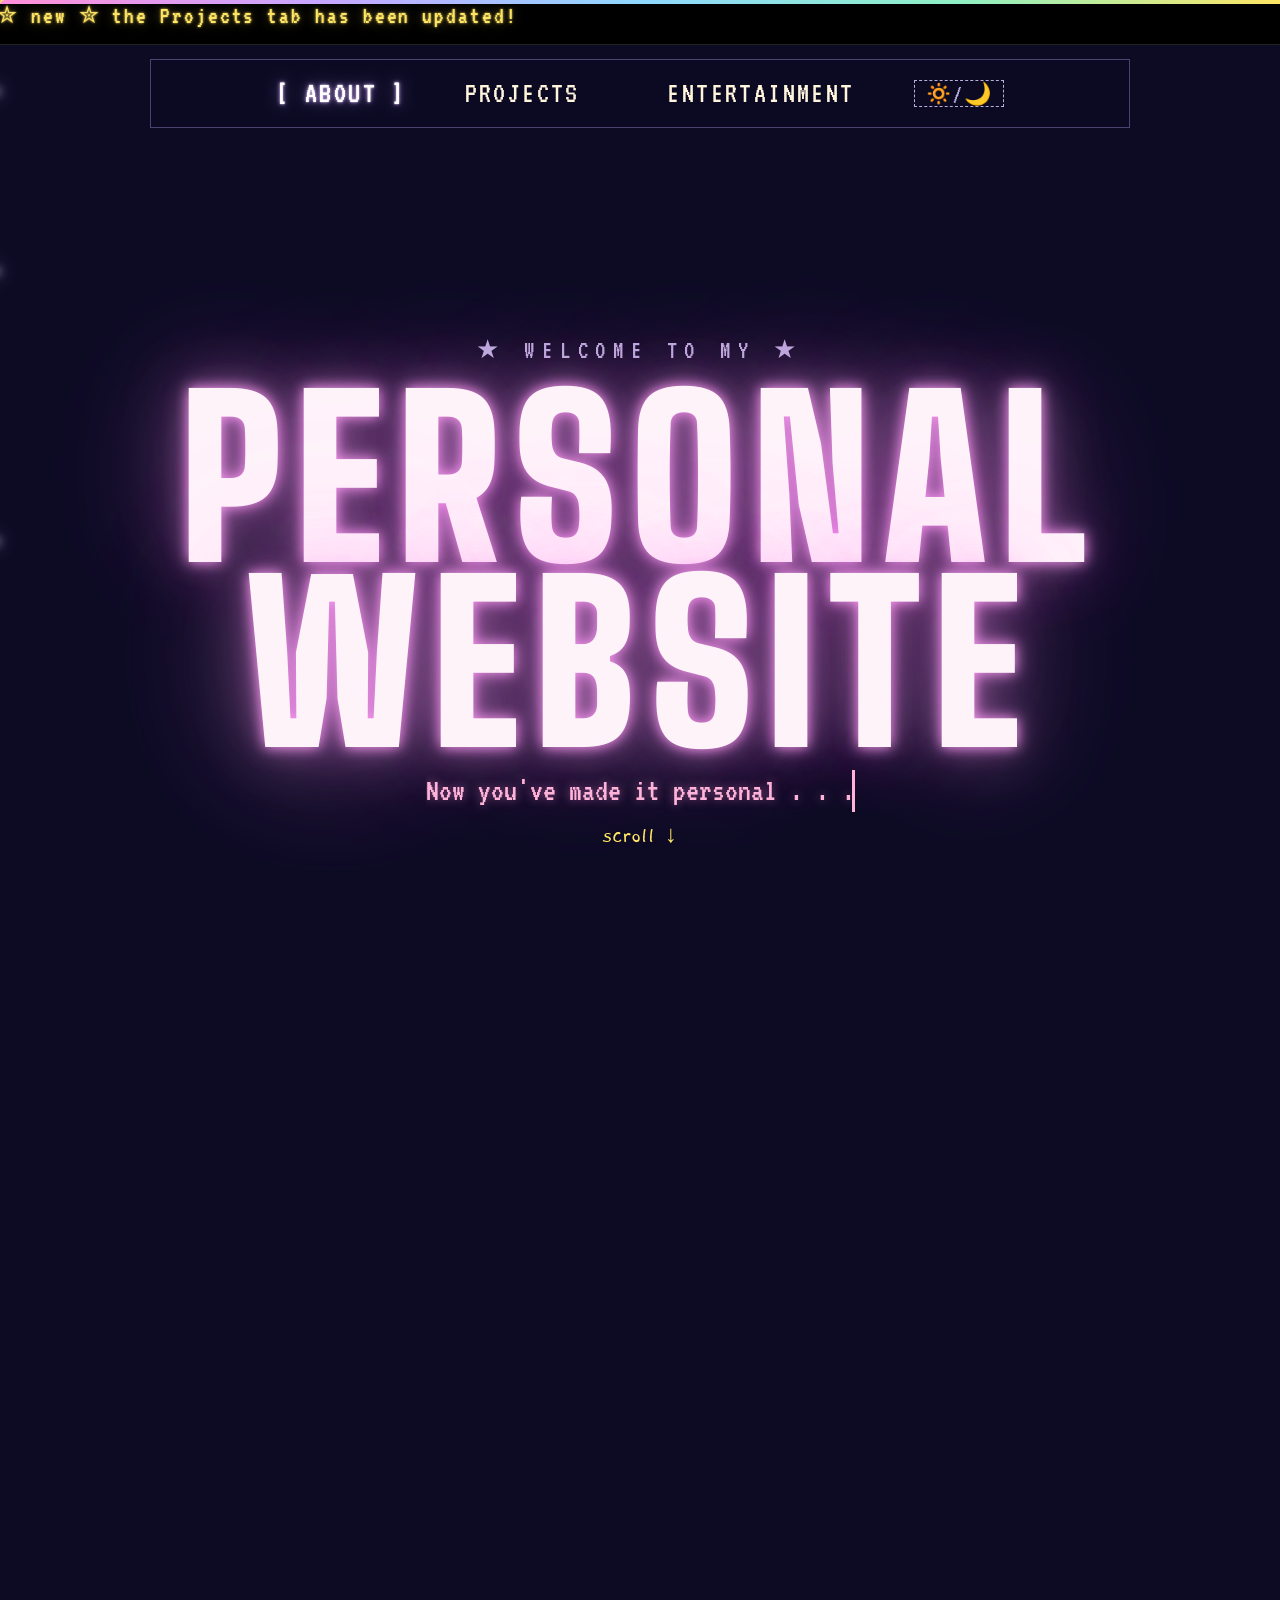
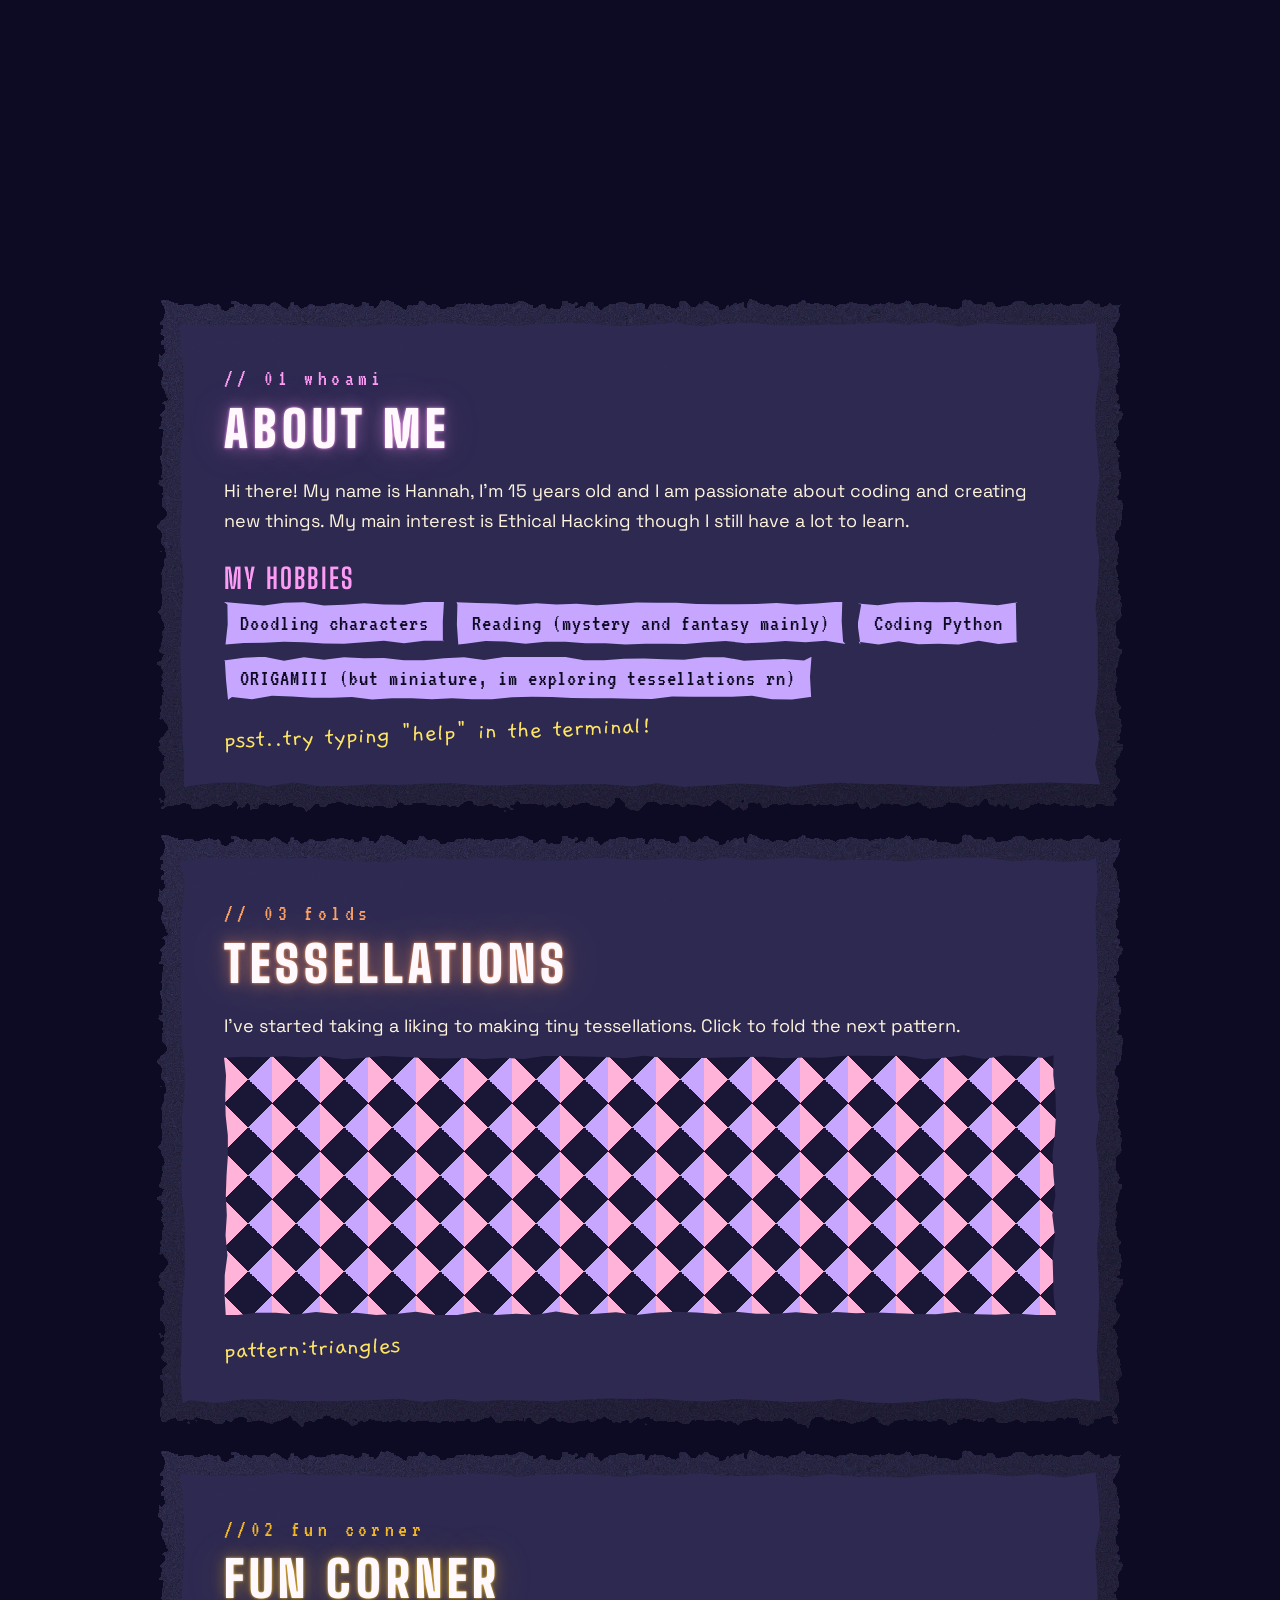
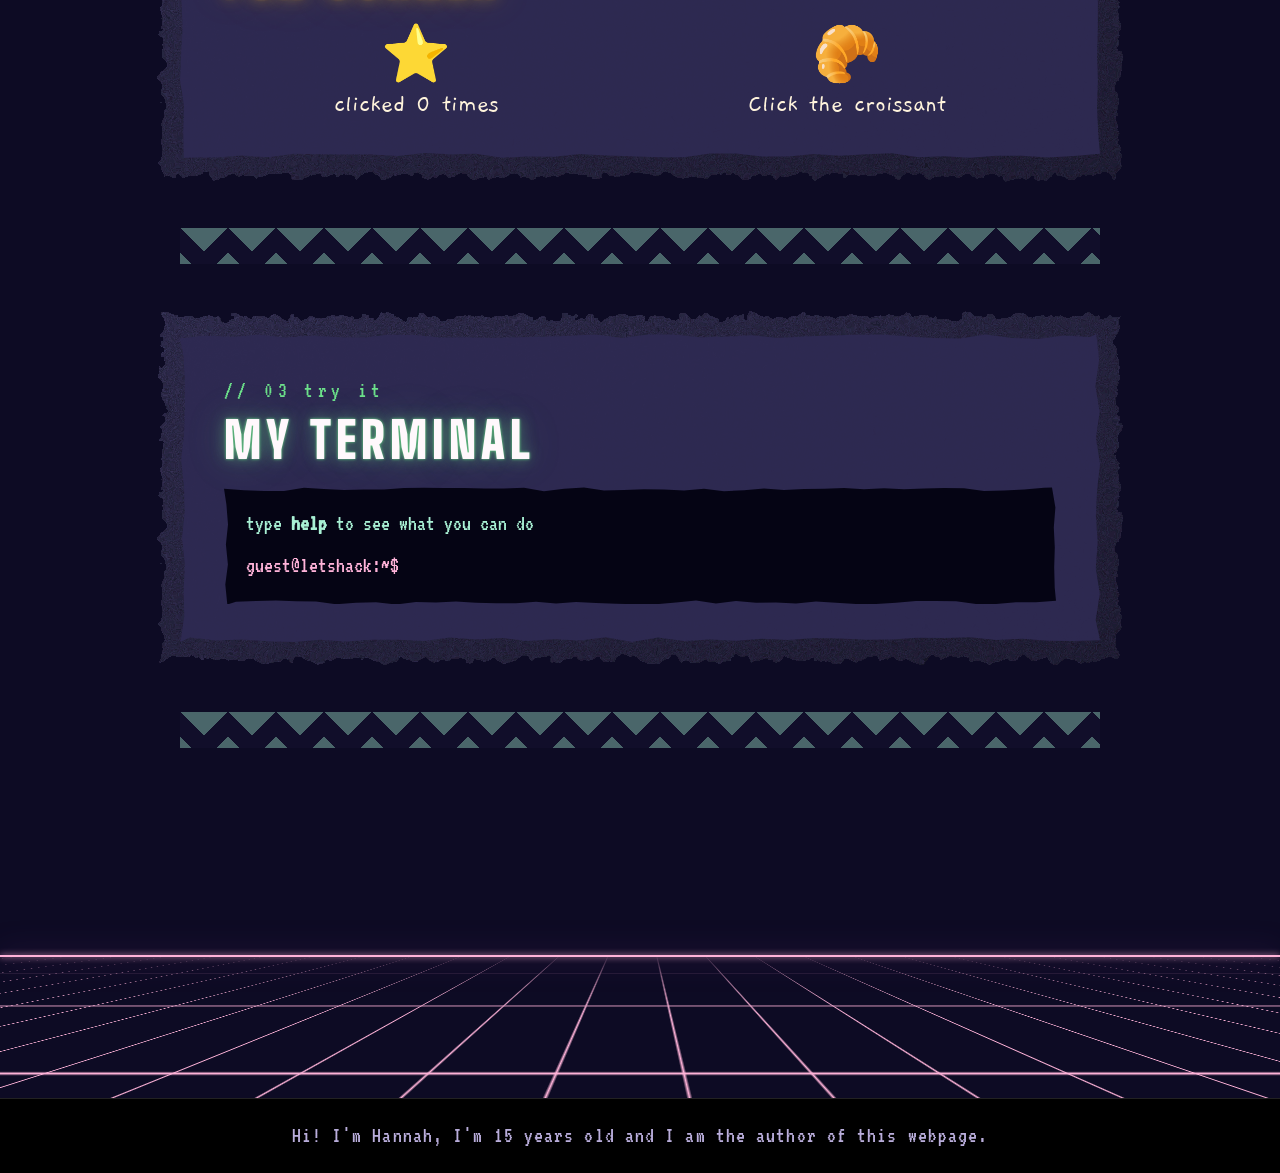
==== commit ab787202: "final edits" ====
--- a/index.html
+++ b/index.html
@@ -78,7 +78,15 @@
 <p class="scribble">psst..try typing "help" in the terminal!</p>
 </section>
 
-<div class="tess"></div>
+<section id="tessallations" style="--h:48;">
+    <p class="kicker">// 03 folds</p>
+    <h2>Tessellations</h2>
+    <p>I've started taking a liking to making tiny tessellations. Click to fold the next pattern.
+    </p>
+    <div id="tess-box" class="tess-box chip tess-triangles"></div>
+    <p id="tess-name" class="scribble">pattern:triangles</p>
+</section>
+
 
 <section id="fun-corner" style="--h:85;">
     <p class="kicker">//02 fun corner</p>
@@ -96,6 +104,8 @@
     </div>
 </section>
 
+<div class="tess-strip tess-zigzag"></div>
+
 <section id="terminal" style="--h:150;">
 <p class="kicker">// 03 try it</p>
 <h2>My Terminal</h2>
@@ -111,6 +121,7 @@
 
 </section>
 
+<div class="tess-strip tess-zigzag"></div>
 
 </main>
 
--- a/main.css
+++ b/main.css
@@ -977,3 +977,56 @@
     }
 }
 
+.tess-triangles {
+  background:
+    conic-gradient(from 45deg, var(--lilac) 0 25%, transparent 0 50%, var(--pink) 0 75%, transparent 0)
+    0 0 / 48px 48px,
+    #1a1636;
+}
+.tess-pinwheel {
+  background:
+    repeating-conic-gradient(var(--lilac) 0 12.5%, var(--sky) 0 25%)
+    0 0 / 48px 48px;
+}
+
+.tess-checker {
+  background:
+    conic-gradient(var(--pink) 0 25%, #1a1636 0 50%, var(--pink) 0 75%, #1a1636 0)
+    0 0 / 48px 48px;
+}
+
+.tess-zigzag {
+  background:
+    linear-gradient(135deg, var(--mint) 25%, transparent 25%) -24px 0 / 48px 48px,
+    linear-gradient(225deg, var(--mint) 25%, transparent 25%) -24px 0 / 48px 48px,
+    linear-gradient(315deg, var(--mint) 25%, transparent 25%) 0 0 / 48px 48px,
+    linear-gradient(45deg, var(--mint) 25%, transparent 25%) 0 0 / 48px 48px,
+    #1a1636;
+}
+
+
+.tess-box {
+  height: 260px;
+  transition: filter 0.4s;
+}
+
+.tess-box:hover {
+  filter: hue-rotate(40deg) brightness(1.1);
+}
+
+
+.tess-box.folding {
+  animation: fold 0.4s ease-in-out;
+}
+
+@keyframes fold {
+  50% { transform: perspective(600px) rotateY(90deg); }
+}
+
+
+.tess-strip {
+  max-width: 920px;
+  height: 36px;
+  margin: 0 auto;
+  opacity: 0.4;
+}
